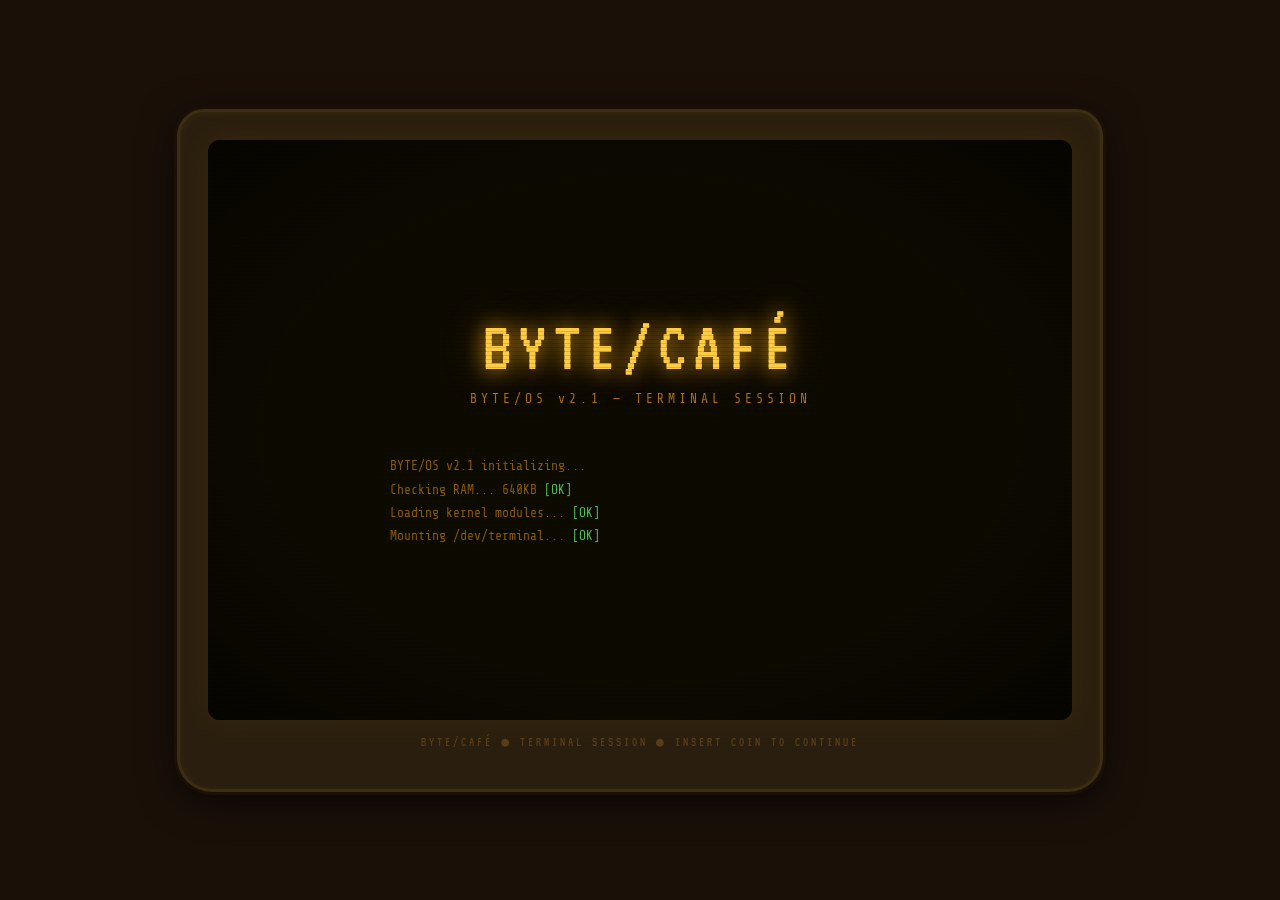
==== index.html @ 06ab1425 "Add files via upload" ====
<!DOCTYPE html>
<html lang="en">
<head>
<meta charset="UTF-8">
<meta name="viewport" content="width=device-width, initial-scale=1.0">
<title>BYTE/CAFÉ — Terminal Session</title>
<link href="https://fonts.googleapis.com/css2?family=VT323&family=Share+Tech+Mono&family=Courier+Prime:ital,wght@0,400;0,700;1,400&display=swap" rel="stylesheet">
<link rel="stylesheet" href="style.css">
</head>
<body>

<div class="monitor-frame">
  <div class="screen" id="main-screen">

    <!-- BOOT SCREEN -->
    <div id="boot-screen">
      <div class="boot-logo">BYTE/CAFÉ</div>
      <div class="boot-sub">BYTE/OS v2.1 — TERMINAL SESSION</div>
      <div class="boot-lines" id="boot-lines"></div>
      <button class="boot-btn" id="boot-btn" style="display:none" onclick="startGame()">[ INSERT COIN ]</button>
    </div>

    <!-- DESKTOP (hidden until boot) -->
    <div id="desktop">
      <div id="taskbar">
        <div class="taskbar-left">
          <span class="taskbar-logo">B/OS</span>
          <button class="taskbar-btn active" id="btn-story"   onclick="switchWindow('story')">◈ STORY</button>
          <button class="taskbar-btn"        id="btn-console" onclick="switchWindow('console')">▶ R CONSOLE</button>
          <button class="taskbar-btn"        id="btn-bbs"     onclick="switchWindow('bbs')">⊞ BBS</button>
          <button class="taskbar-btn"        id="btn-notes"   onclick="switchWindow('notes')">✎ NOTES</button>
          <button class="taskbar-btn"        id="btn-shop"    onclick="switchWindow('shop')">🛒 SHOP</button>
          <button class="taskbar-btn"        id="btn-badges"  onclick="switchWindow('badges')">🏅 BADGES</button>
        </div>
        <div class="taskbar-right">
          <div class="econ-stat" title="Level / XP">
            <span class="lbl">LVL</span>
            <span class="val" id="hud-level">1</span>
            <div class="xp-bar-wrap"><div class="xp-bar-fill" id="hud-xp-bar" style="width:0%"></div></div>
          </div>
          <div class="econ-stat" title="Reputation">
            <span class="lbl">REP</span><span class="val" id="hud-rep">0</span>
          </div>
          <div class="econ-stat" title="Coins — spend in the shop">
            <span class="lbl">¢</span><span class="val" id="hud-coins">3</span>
          </div>
          <span class="session-timer">SESSION: <span id="timer">28:00</span></span>
          <span style="font-size:10px;color:var(--text-dim);display:flex;align-items:center;">
            <span class="save-dot" id="save-dot"></span>SAV
          </span>
        </div>
      </div>

      <!-- STORY WINDOW -->
      <div class="window active" id="story-window">
        <div class="window-titlebar"><span class="dot"></span> STORY — BYTE/CAFÉ · MAIN FLOOR</div>
        <div class="story-body">
          <div class="story-scene" id="story-scene">
            <div id="scene-bg-banner"></div>
            <div class="scene-header" id="scene-header">CHAPTER 1 — "FIRST LOGIN"</div>
            <div id="dialogue-container"></div>
            <div id="choices-container"></div>
          </div>
          <div class="bytos-panel">
            <div class="bytos-header">▸ BYTE/OS TUTOR</div>
            <div class="bytos-face" id="bytos-face">(^◡^)</div>
            <div class="bytos-msg" id="bytos-msg">
              <div class="tip">Hi! I'm BYTOS, your built-in tutor. I'll explain R concepts as they come up in your story.</div>
              <div class="tip">Click <b style="color:var(--green)">[ R CONSOLE ]</b> in the taskbar when you're ready to code!</div>
            </div>
          </div>
        </div>
      </div>

      <!-- R CONSOLE WINDOW -->
      <div class="window" id="console-window">
        <div class="window-titlebar"><span class="dot"></span> R CONSOLE — EECS 1520</div>
        <div class="console-body">
          <div class="console-left">
            <div id="console-bg-banner" style="width:100%;height:90px;overflow:hidden;flex-shrink:0;border-bottom:1px solid var(--border);"></div>
            <div class="puzzle-header">
              <div class="puzzle-title" id="puzzle-title">PUZZLE 1.1 — VARIABLES & ASSIGNMENT</div>
              <div class="puzzle-desc" id="puzzle-desc">Loading puzzle...</div>
              <div class="progress-bar"><div class="progress-fill" id="progress-fill" style="width:0%"></div></div>
            </div>
            <div class="r-output" id="r-output">
              <span class="r-line r-result" style="color:var(--text-dim)">R version 4.3.1 — BYTE/OS Edition</span>
              <span class="r-line r-result" style="color:var(--text-dim)">Type your R code below and press ENTER or [ RUN ] ─────────</span>
              <span class="r-line"> </span>
            </div>
            <div class="r-input-row">
              <span class="r-prompt-label">R&gt;</span>
              <input type="text" id="r-input" placeholder="type R code here..." autocomplete="off" spellcheck="false">
              <span class="kbd-hint">↑↓ history</span>
              <button class="run-btn" onclick="runCode()">[ RUN ]</button>
            </div>
          </div>
          <div class="bytos-panel">
            <div class="bytos-header">▸ BYTOS HINTS</div>
            <div class="bytos-face" id="bytos-face-console">( ͡° ͜ʖ ͡°)</div>
            <div class="bytos-msg" id="bytos-console-msg">
              <div class="tip">Use the <code style="color:var(--amber-bright)">&lt;-</code> operator to assign values to variables.</div>
              <div class="tip">Example:<br><code style="color:var(--amber-bright)">x &lt;- 42</code></div>
            </div>
          </div>
        </div>
      </div>

      <!-- BBS WINDOW -->
      <div class="window" id="bbs-window">
        <div class="window-titlebar"><span class="dot"></span> BULLETIN BOARD — BYTE/CAFÉ COMMUNITY BBS v3.4</div>
        <div class="bbs-body">
          <div class="bbs-sidebar" id="bbs-sidebar"></div>
          <div class="bbs-content" id="bbs-content"></div>
        </div>
      </div>

      <!-- NOTES WINDOW -->
      <div class="window" id="notes-window">
        <div class="window-titlebar"><span class="dot"></span> NOTES — EECS 1520 REFERENCE</div>
        <div class="notes-body">
          <div class="notes-sidebar" id="notes-sidebar"></div>
          <div class="notes-content" id="notes-content"></div>
        </div>
      </div>

      <!-- SHOP WINDOW -->
      <div class="window" id="shop-window">
        <div class="window-titlebar"><span class="dot"></span> BYTE/CAFÉ SHOP — Spend wisely. Or don't. I'm a terminal, not a financial advisor.</div>
        <div class="shop-body">
          <div class="shop-left" id="shop-items-panel">
            <div style="padding:20px;color:var(--text-dim);font-size:12px;">Loading shop...</div>
          </div>
          <div class="shop-right">
            <div class="shop-section-title">INVENTORY</div>
            <div style="font-size:11px;color:var(--text-dim);margin-bottom:8px;">Your stuff.</div>
            <div class="shop-inventory" id="shop-inventory-panel">
              <div style="font-size:11px;color:var(--text-dim);">Empty. Go buy something.</div>
            </div>
            <div style="margin-top:18px;border-top:1px solid var(--border);padding-top:12px;">
              <div class="shop-section-title">WALLET</div>
              <div class="econ-stat" style="font-size:13px;gap:8px;">
                <span>Coins:</span><span class="val" id="shop-coins-disp">3</span>
              </div>
              <div class="econ-stat" style="font-size:13px;gap:8px;margin-top:4px;">
                <span>REP:</span><span class="val" id="shop-rep-disp">0</span>
              </div>
            </div>
          </div>
        </div>
      </div>

      <!-- BADGES WINDOW -->
      <div class="window" id="badges-window">
        <div class="window-titlebar"><span class="dot"></span> BADGES — BYTE/CAFÉ HALL OF FAME (mostly shame, some glory)</div>
        <div class="badges-body">
          <div class="badges-meta">
            EARNED: <span id="badges-earned-count" style="color:var(--amber-bright)">0</span>
            / <span id="badges-total-count">0</span>
          </div>
          <div class="badges-grid" id="badges-grid">
            <div style="color:var(--text-dim);font-size:12px;grid-column:1/-1;">Badges load after boot.</div>
          </div>
          <div style="margin-top:18px;border-top:1px solid var(--border);padding-top:12px;display:flex;gap:8px;">
            <button onclick="exportSave()" style="font-family:'VT323',monospace;font-size:14px;background:transparent;border:1px solid var(--border);color:var(--text-dim);padding:5px 12px;cursor:pointer;letter-spacing:1px;transition:all 0.15s;" onmouseover="this.style.color='var(--amber)'" onmouseout="this.style.color='var(--text-dim)'">[ EXPORT SAVE ]</button>
            <button onclick="importSave()" style="font-family:'VT323',monospace;font-size:14px;background:transparent;border:1px solid var(--border);color:var(--text-dim);padding:5px 12px;cursor:pointer;letter-spacing:1px;transition:all 0.15s;" onmouseover="this.style.color='var(--amber)'" onmouseout="this.style.color='var(--text-dim)'">[ IMPORT SAVE ]</button>
          </div>
        </div>
      </div>

    </div><!-- /#desktop -->

    <!-- LEVEL-UP MODAL -->
    <div id="levelup-modal">
      <div class="levelup-box">
        <div class="lu-eyebrow">BYTE/OS NOTIFICATION</div>
        <h2>LEVEL UP!</h2>
        <div class="lu-sub" id="levelup-sub">You are now Level 2</div>
        <div id="levelup-rewards"></div>
        <button class="levelup-close" onclick="document.getElementById('levelup-modal').classList.remove('show')">[ CONTINUE ]</button>
      </div>
    </div>

    <!-- TOAST CONTAINER -->
    <div id="toast-container"></div>

    <!-- SAVE EXPORT/IMPORT MODAL -->
    <div id="save-modal" style="display:none;position:absolute;inset:0;z-index:400;background:rgba(0,0,0,0.9);align-items:center;justify-content:center;flex-direction:column;">
      <div style="background:#0d0a00;border:1px solid var(--amber-dim);padding:24px;max-width:480px;width:90%;box-shadow:0 0 30px var(--amber-glow);">
        <div style="font-family:'VT323',monospace;font-size:18px;color:var(--amber);letter-spacing:3px;margin-bottom:12px;" id="save-modal-title">EXPORT SAVE</div>
        <div style="font-size:11px;color:var(--text-dim);margin-bottom:10px;" id="save-modal-desc">Copy this text and save it somewhere safe.</div>
        <textarea id="save-modal-text" style="width:100%;height:120px;background:#080600;border:1px solid var(--border);color:var(--amber-dim);font-family:'Share Tech Mono',monospace;font-size:11px;padding:8px;resize:none;outline:none;" spellcheck="false"></textarea>
        <div style="display:flex;gap:8px;margin-top:12px;">
          <button id="save-modal-action" style="font-family:'VT323',monospace;font-size:16px;background:transparent;border:1px solid var(--amber-dim);color:var(--amber);padding:6px 18px;cursor:pointer;letter-spacing:2px;flex:1;">[ COPY ]</button>
          <button onclick="document.getElementById('save-modal').style.display='none'" style="font-family:'VT323',monospace;font-size:16px;background:transparent;border:1px solid var(--border);color:var(--text-dim);padding:6px 18px;cursor:pointer;letter-spacing:2px;">[ CLOSE ]</button>
        </div>
      </div>
    </div>

  </div><!-- /#main-screen -->
</div><!-- /.monitor-frame -->

<script src="game.js"></script>
</body>
</html>
---- style.css ----
:root {
    --amber: #e8a020;
    --amber-dim: #b07010;
    --amber-bright: #ffcc44;
    --amber-glow: rgba(232,160,32,0.18);
    --amber-glow-strong: rgba(232,160,32,0.35);
    --screen-bg: #0d0a00;
    --screen-dark: #080600;
    --text-main: #e8a020;
    --text-dim: #8a5c0a;
    --text-bright: #ffe080;
    --green: #4fc45a;
    --red: #e05050;
    --blue: #60a8e0;
    --border: #3a2800;
    --scanline: rgba(0,0,0,0.13);
  }

  * { box-sizing: border-box; margin: 0; padding: 0; }

  body {
    background: #1a1008;
    font-family: 'Share Tech Mono', monospace;
    color: var(--text-main);
    min-height: 100vh;
    display: flex;
    flex-direction: column;
    align-items: center;
    justify-content: center;
    padding: 16px;
    overflow-x: hidden;
  }

  /* CRT monitor frame */
  .monitor-frame {
    width: 100%;
    max-width: 920px;
    background: #2a1f0e;
    border-radius: 24px 24px 32px 32px;
    padding: 28px 28px 40px;
    box-shadow:
      0 0 0 3px #3d2d12,
      0 0 0 6px #1a1008,
      0 8px 40px rgba(0,0,0,0.8),
      inset 0 2px 8px rgba(255,200,80,0.05);
    position: relative;
  }

  .monitor-frame::after {
    content: 'BYTE/CAFÉ  ●  TERMINAL SESSION  ●  INSERT COIN TO CONTINUE';
    display: block;
    text-align: center;
    font-family: 'VT323', monospace;
    font-size: 13px;
    color: #5a3d1a;
    margin-top: 14px;
    letter-spacing: 3px;
  }

  /* CRT screen */
  .screen {
    background: var(--screen-bg);
    border-radius: 12px;
    overflow: hidden;
    position: relative;
    min-height: 580px;
    box-shadow:
      inset 0 0 60px rgba(0,0,0,0.7),
      inset 0 0 20px rgba(232,160,32,0.04),
      0 0 30px rgba(232,160,32,0.08);
  }

  /* Scanline overlay */
  .screen::before {
    content: '';
    position: absolute;
    inset: 0;
    background: repeating-linear-gradient(
      to bottom,
      transparent 0px,
      transparent 3px,
      var(--scanline) 3px,
      var(--scanline) 4px
    );
    pointer-events: none;
    z-index: 100;
    border-radius: 12px;
  }

  /* Screen curvature vignette */
  .screen::after {
    content: '';
    position: absolute;
    inset: 0;
    background: radial-gradient(ellipse at center, transparent 60%, rgba(0,0,0,0.55) 100%);
    pointer-events: none;
    z-index: 99;
    border-radius: 12px;
  }

  /* ── BOOT SCREEN ── */
  #boot-screen {
    position: absolute;
    inset: 0;
    display: flex;
    flex-direction: column;
    align-items: center;
    justify-content: center;
    z-index: 50;
    background: var(--screen-bg);
    padding: 40px;
  }

  .boot-logo {
    font-family: 'VT323', monospace;
    font-size: 72px;
    color: var(--amber-bright);
    text-shadow: 0 0 20px var(--amber), 0 0 40px rgba(232,160,32,0.4);
    letter-spacing: 6px;
    animation: flicker 4s infinite;
    margin-bottom: 8px;
  }

  .boot-sub {
    font-size: 13px;
    color: var(--amber-dim);
    letter-spacing: 4px;
    margin-bottom: 48px;
  }

  .boot-lines {
    font-size: 13px;
    color: var(--text-dim);
    line-height: 1.8;
    text-align: left;
    width: 100%;
    max-width: 500px;
  }

  .boot-line { opacity: 0; animation: fadeIn 0.3s forwards; }
  .boot-line.ok::after { content: '  [OK]'; color: var(--green); }
  .boot-line span.ok { color: var(--green); }

  .boot-btn {
    margin-top: 36px;
    font-family: 'VT323', monospace;
    font-size: 22px;
    background: transparent;
    border: 1px solid var(--amber-dim);
    color: var(--amber);
    padding: 10px 36px;
    cursor: pointer;
    letter-spacing: 3px;
    transition: all 0.2s;
    animation: pulse-border 2s infinite;
  }
  .boot-btn:hover {
    background: var(--amber-glow);
    border-color: var(--amber);
    color: var(--amber-bright);
    box-shadow: 0 0 16px var(--amber-glow-strong);
  }

  /* ── TASKBAR ── */
  #taskbar {
    display: flex;
    align-items: center;
    justify-content: space-between;
    background: #0a0700;
    border-bottom: 1px solid var(--border);
    padding: 5px 14px;
    font-size: 12px;
    color: var(--text-dim);
    position: relative;
    z-index: 10;
  }

  .taskbar-left { display: flex; gap: 14px; align-items: center; }
  .taskbar-logo { font-family: 'VT323', monospace; font-size: 18px; color: var(--amber); }
  .taskbar-btn {
    background: none; border: none; color: var(--text-dim);
    font-family: 'Share Tech Mono', monospace; font-size: 11px;
    cursor: pointer; padding: 2px 6px; transition: color 0.15s;
  }
  .taskbar-btn:hover, .taskbar-btn.active { color: var(--amber); }

  .taskbar-right { display: flex; gap: 16px; align-items: center; }
  .session-timer { color: var(--amber-dim); font-size: 12px; }
  .session-timer span { color: var(--amber); }
  .coins { color: var(--amber-dim); }
  .coins span { color: var(--amber-bright); }

  /* ── DESKTOP ── */
  #desktop {
    display: none;
    flex-direction: column;
    height: 100%;
    min-height: 540px;
  }

  /* ── WINDOWS ── */
  .window {
    display: none;
    flex-direction: column;
    flex: 1;
    overflow: hidden;
  }
  .window.active { display: flex; }

  .window-titlebar {
    background: #1a1100;
    border-bottom: 1px solid var(--border);
    padding: 5px 12px;
    font-size: 12px;
    color: var(--amber-dim);
    letter-spacing: 2px;
    display: flex;
    align-items: center;
    gap: 8px;
  }
  .window-titlebar .dot {
    width: 6px; height: 6px;
    border-radius: 50%;
    background: var(--amber-dim);
    display: inline-block;
  }

  /* ── STORY / DIALOGUE WINDOW ── */
  #story-window .story-body {
    display: flex;
    flex: 1;
    overflow: hidden;
  }

  .story-scene {
    flex: 1;
    padding: 20px 24px;
    overflow-y: auto;
    scrollbar-width: thin;
    scrollbar-color: var(--border) transparent;
  }

  .story-scene::-webkit-scrollbar { width: 4px; }
  .story-scene::-webkit-scrollbar-thumb { background: var(--border); }

  .scene-header {
    font-family: 'VT323', monospace;
    font-size: 11px;
    color: var(--text-dim);
    letter-spacing: 3px;
    margin-bottom: 18px;
    border-bottom: 1px solid var(--border);
    padding-bottom: 6px;
  }

  /* ── SCENE BACKGROUND BANNER ── */
  #scene-bg-banner {
    width: 100%; height: 110px; overflow: hidden;
    margin-bottom: 14px; border-bottom: 1px solid var(--border);
    flex-shrink: 0;
  }
  #scene-bg-banner svg { width: 100%; height: 100%; }

  /* ── CHARACTER PORTRAITS ── */
  .dialogue-block {
    margin-bottom: 18px;
    animation: fadeIn 0.4s forwards;
    opacity: 0;
    display: flex;
    gap: 10px;
    align-items: flex-start;
  }
  .char-portrait {
    width: 64px; height: 64px; flex-shrink: 0;
    image-rendering: pixelated; border: 1px solid var(--border);
    background: #080600; overflow: hidden;
  }
  .char-portrait svg { width: 100%; height: 100%; }
  .char-portrait.ren     { border-color: #2a4a6a; }
  .char-portrait.dougie  { border-color: #5a3a10; }
  .char-portrait.bytos   { border-color: #1a3a1a; }
  .char-portrait.nadia   { border-color: #3a1a3a; }
  .char-portrait.mrk     { border-color: var(--border); }
  .char-portrait.system  { display: none; }
  .portrait-content { flex: 1; min-width: 0; }

  /* ── SPRITE SHEET PORTRAITS ── */
  .sprite-portrait {
    width: 64px; height: 64px; flex-shrink: 0;
    border: 1px solid var(--border);
    background: #080600; overflow: hidden;
    image-rendering: pixelated;
  }
  .sprite-portrait.ren {
    border-color: #2a4a6a;
    /* Sheet is 1024x1024, 4 cols x 4 rows, each frame 256px.
       Displayed at 64px = scale factor 0.25.
       Scaled sheet = 256x256. Each frame slot = 64x64.
       Animate left→right across row 1 only. */
    background-size: 256px 256px;
    background-repeat: no-repeat;
    background-position: 0px 0px;
    animation: sprite-ren 1.6s steps(1) infinite;
  }
  @keyframes sprite-ren {
    0%   { background-position:   0px 0px; }  /* eyes open */
    60%  { background-position:   0px 0px; }  /* hold open — pause before blink */
    70%  { background-position: -64px 0px; }  /* eyes half closed */
    80%  { background-position:-128px 0px; }  /* eyes closed */
    90%  { background-position: -64px 0px; }  /* eyes half open */
    100% { background-position:   0px 0px; }  /* eyes open */
  }

  .speaker {
    font-size: 11px;
    color: var(--text-dim);
    letter-spacing: 2px;
    margin-bottom: 5px;
  }
  .speaker.ren { color: var(--blue); }
  .speaker.dougie { color: #c08040; }
  .speaker.mister-k { color: var(--green); }
  .speaker.system { color: var(--amber-dim); }
  .speaker.nadia { color: #c060c0; }

  .dialogue-text {
    font-size: 14px;
    line-height: 1.7;
    color: var(--text-main);
    padding-left: 12px;
    border-left: 2px solid var(--border);
  }
  .dialogue-text.ren-text { border-color: var(--blue); color: #a8c8e8; }
  .dialogue-text.system-text { border-color: var(--amber-dim); color: var(--text-dim); font-size: 12px; font-style: italic; }

  .choices {
    display: flex;
    flex-direction: column;
    gap: 8px;
    margin-top: 18px;
  }
  .choice-btn {
    background: #0d0a00;
    border: 1px solid var(--border);
    color: var(--amber-dim);
    font-family: 'Share Tech Mono', monospace;
    font-size: 13px;
    padding: 9px 14px;
    cursor: pointer;
    text-align: left;
    transition: all 0.15s;
  }
  .choice-btn:hover {
    background: var(--amber-glow);
    border-color: var(--amber-dim);
    color: var(--amber);
  }
  .choice-btn::before { content: '> '; color: var(--text-dim); }

  /* ── BYTOS (OS TUTOR) PANEL ── */
  .bytos-panel {
    width: 240px;
    border-left: 1px solid var(--border);
    display: flex;
    flex-direction: column;
    background: #070500;
    flex-shrink: 0;
  }

  .bytos-header {
    padding: 10px 12px;
    border-bottom: 1px solid var(--border);
    font-family: 'VT323', monospace;
    font-size: 16px;
    color: var(--green);
    letter-spacing: 2px;
  }

  .bytos-face {
    text-align: center;
    padding: 14px;
    font-family: 'VT323', monospace;
    font-size: 36px;
    color: var(--green);
    border-bottom: 1px solid var(--border);
    text-shadow: 0 0 10px rgba(79,196,90,0.4);
    animation: bytos-blink 4s infinite;
  }

  .bytos-msg {
    padding: 12px;
    font-size: 12px;
    line-height: 1.7;
    color: #3a7a3e;
    flex: 1;
    overflow-y: auto;
  }

  .bytos-msg .tip {
    color: var(--green);
    margin-bottom: 8px;
    border-bottom: 1px solid #1a2a1a;
    padding-bottom: 6px;
    font-size: 11px;
    line-height: 1.6;
  }

  .bytos-hint {
    margin-top: 10px;
    padding: 8px;
    background: #0a120a;
    border: 1px solid #1a2a1a;
    font-size: 11px;
    color: #2a5a2e;
    cursor: pointer;
  }
  .bytos-hint:hover { color: var(--green); border-color: #2a4a2e; }

  /* ── R CONSOLE WINDOW ── */
  #console-window .console-body {
    display: flex;
    flex: 1;
    overflow: hidden;
  }

  .console-left {
    display: flex;
    flex-direction: column;
    flex: 1;
    overflow: hidden;
  }

  .puzzle-header {
    background: #0a0700;
    border-bottom: 1px solid var(--border);
    padding: 10px 16px;
  }

  .puzzle-title {
    font-family: 'VT323', monospace;
    font-size: 18px;
    color: var(--amber);
    margin-bottom: 4px;
  }

  .puzzle-desc {
    font-size: 12px;
    color: var(--text-dim);
    line-height: 1.6;
  }

  .puzzle-desc code {
    background: #1a1100;
    color: var(--amber-bright);
    padding: 1px 4px;
    font-size: 11px;
  }

  .progress-bar {
    height: 3px;
    background: var(--border);
    margin-top: 8px;
  }
  .progress-fill {
    height: 100%;
    background: var(--amber);
    transition: width 0.4s;
  }

  /* R terminal output */
  .r-output {
    flex: 1;
    padding: 14px 16px;
    overflow-y: auto;
    font-size: 13px;
    line-height: 1.8;
    scrollbar-width: thin;
    scrollbar-color: var(--border) transparent;
  }

  .r-output::-webkit-scrollbar { width: 4px; }
  .r-output::-webkit-scrollbar-thumb { background: var(--border); }

  .r-line { display: block; }
  .r-prompt { color: var(--amber-dim); }
  .r-input-echo { color: var(--amber-bright); }
  .r-result { color: var(--text-main); }
  .r-result.success { color: var(--green); }
  .r-result.error { color: var(--red); }
  .r-result.hint { color: var(--amber-dim); font-style: italic; }
  .r-comment { color: #4a3a10; }

  /* R input row */
  .r-input-row {
    display: flex;
    align-items: center;
    border-top: 1px solid var(--border);
    padding: 10px 16px;
    gap: 8px;
    background: #080600;
  }

  .r-prompt-label {
    color: var(--amber-dim);
    font-size: 14px;
    flex-shrink: 0;
  }

  #r-input {
    flex: 1;
    background: transparent;
    border: none;
    outline: none;
    color: var(--amber-bright);
    font-family: 'Share Tech Mono', monospace;
    font-size: 14px;
    caret-color: var(--amber-bright);
  }

  #r-input::placeholder { color: var(--text-dim); opacity: 0.5; }

  .run-btn {
    background: #1a1100;
    border: 1px solid var(--border);
    color: var(--amber-dim);
    font-family: 'VT323', monospace;
    font-size: 16px;
    padding: 4px 14px;
    cursor: pointer;
    letter-spacing: 1px;
    transition: all 0.15s;
    flex-shrink: 0;
  }
  .run-btn:hover {
    background: var(--amber-glow);
    color: var(--amber);
    border-color: var(--amber-dim);
  }

  /* ── BBS WINDOW ── */
  #bbs-window .bbs-body { display: flex; flex: 1; overflow: hidden; }

  .bbs-sidebar {
    width: 200px;
    border-right: 1px solid var(--border);
    background: #070500;
    overflow-y: auto;
  }

  .bbs-board-btn {
    display: block;
    width: 100%;
    background: none;
    border: none;
    border-bottom: 1px solid var(--border);
    color: var(--text-dim);
    font-family: 'Share Tech Mono', monospace;
    font-size: 11px;
    padding: 10px 12px;
    cursor: pointer;
    text-align: left;
    transition: all 0.15s;
  }
  .bbs-board-btn:hover, .bbs-board-btn.active {
    background: var(--amber-glow);
    color: var(--amber);
  }
  .bbs-board-btn .unread { color: var(--green); font-size: 10px; margin-left: 4px; }

  .bbs-content { flex: 1; overflow-y: auto; padding: 16px; }

  .bbs-post {
    border: 1px solid var(--border);
    margin-bottom: 14px;
    animation: fadeIn 0.3s forwards;
  }
  .bbs-post-header {
    background: #0d0900;
    padding: 7px 12px;
    font-size: 11px;
    display: flex;
    justify-content: space-between;
    color: var(--text-dim);
    border-bottom: 1px solid var(--border);
  }
  .bbs-post-header .author { color: var(--amber); }
  .bbs-post-body {
    padding: 10px 12px;
    font-size: 12px;
    line-height: 1.8;
    color: var(--text-dim);
  }
  .bbs-post-body code { color: var(--amber-bright); background: #0d0900; padding: 1px 4px; font-size: 11px; }

  /* ── HELP/NOTES WINDOW ── */
  #notes-window .notes-body {
    flex: 1;
    display: flex;
    overflow: hidden;
  }

  .notes-sidebar {
    width: 160px;
    border-right: 1px solid var(--border);
    overflow-y: auto;
    background: #070500;
  }

  .notes-tab {
    display: block;
    width: 100%;
    background: none;
    border: none;
    border-bottom: 1px solid var(--border);
    color: var(--text-dim);
    font-family: 'Share Tech Mono', monospace;
    font-size: 11px;
    padding: 9px 12px;
    cursor: pointer;
    text-align: left;
    transition: all 0.15s;
  }
  .notes-tab:hover, .notes-tab.active { background: var(--amber-glow); color: var(--amber); }

  .notes-content {
    flex: 1;
    padding: 16px 20px;
    overflow-y: auto;
    font-size: 13px;
    line-height: 1.8;
    color: var(--text-dim);
  }

  .notes-content h3 {
    font-family: 'VT323', monospace;
    font-size: 20px;
    color: var(--amber);
    margin-bottom: 10px;
    letter-spacing: 2px;
  }

  .notes-content pre {
    background: #0a0700;
    border: 1px solid var(--border);
    padding: 10px 14px;
    font-size: 12px;
    color: var(--amber-bright);
    margin: 10px 0;
    overflow-x: auto;
    line-height: 1.7;
  }

  .notes-content .comment { color: #4a3a10; }
  .notes-content .keyword { color: var(--amber); }
  .notes-content .string { color: var(--green); }

  /* ── ANIMATIONS ── */
  @keyframes flicker {
    0%,94%,100% { opacity: 1; }
    95% { opacity: 0.7; }
    97% { opacity: 1; }
    98% { opacity: 0.85; }
  }

  @keyframes fadeIn {
    from { opacity: 0; transform: translateY(4px); }
    to { opacity: 1; transform: translateY(0); }
  }

  @keyframes pulse-border {
    0%,100% { box-shadow: none; }
    50% { box-shadow: 0 0 12px var(--amber-glow-strong); }
  }

  @keyframes bytos-blink {
    0%,90%,100% { opacity: 1; }
    93% { opacity: 0; }
    96% { opacity: 1; }
    98% { opacity: 0.6; }
  }

  @keyframes cursor-blink {
    0%,50% { opacity: 1; }
    51%,100% { opacity: 0; }
  }

  .cursor::after {
    content: '█';
    animation: cursor-blink 1s infinite;
    color: var(--amber);
  }

  /* Completion flash */
  .complete-flash {
    position: absolute;
    inset: 0;
    background: rgba(79,196,90,0.06);
    pointer-events: none;
    animation: flash-out 0.8s forwards;
    z-index: 200;
  }
  @keyframes flash-out {
    from { opacity: 1; }
    to { opacity: 0; }
  }

  .badge {
    display: inline-block;
    padding: 2px 8px;
    border: 1px solid var(--green);
    color: var(--green);
    font-size: 10px;
    letter-spacing: 2px;
    animation: fadeIn 0.3s forwards;
  }

  /* History navigation hint */
  .kbd-hint {
    font-size: 10px;
    color: var(--text-dim);
    opacity: 0.5;
  }

  /* ── ECONOMY HUD ── */
  .econ-stat { display:flex; align-items:center; gap:4px; font-size:11px; color:var(--text-dim); }
  .econ-stat .val { color:var(--amber-bright); font-family:'VT323',monospace; font-size:15px; }
  .econ-stat .lbl { letter-spacing:1px; }
  .xp-bar-wrap { width:52px; height:5px; background:var(--border); border-radius:2px; overflow:hidden; }
  .xp-bar-fill { height:100%; background:var(--amber); transition:width 0.5s; border-radius:2px; }
  .save-dot { width:5px; height:5px; border-radius:50%; background:var(--green); display:inline-block; animation:pulse-save 2s infinite; margin-right:3px; }
  @keyframes pulse-save { 0%,100%{opacity:1} 50%{opacity:0.3} }

  /* ── LEVEL-UP MODAL ── */
  #levelup-modal { display:none; position:absolute; inset:0; z-index:300; background:rgba(0,0,0,0.87); align-items:center; justify-content:center; flex-direction:column; }
  #levelup-modal.show { display:flex; }
  .levelup-box { background:#0d0a00; border:1px solid var(--amber); padding:28px 36px; text-align:center; max-width:340px; box-shadow:0 0 40px var(--amber-glow-strong); animation:fadeIn 0.3s forwards; }
  .levelup-box .lu-eyebrow { font-family:'VT323',monospace; font-size:13px; color:var(--amber-dim); letter-spacing:3px; margin-bottom:6px; }
  .levelup-box h2 { font-family:'VT323',monospace; font-size:40px; color:var(--amber-bright); letter-spacing:4px; margin-bottom:6px; }
  .levelup-box .lu-sub { font-size:12px; color:var(--text-dim); margin-bottom:14px; }
  .levelup-reward { font-size:13px; color:var(--green); margin:5px 0; line-height:1.5; }
  .levelup-close { margin-top:18px; font-family:'VT323',monospace; font-size:18px; background:transparent; border:1px solid var(--amber-dim); color:var(--amber); padding:6px 22px; cursor:pointer; letter-spacing:2px; transition:all 0.15s; }
  .levelup-close:hover { background:var(--amber-glow); border-color:var(--amber); }

  /* ── TOAST NOTIFICATIONS ── */
  #toast-container { position:absolute; bottom:12px; right:12px; z-index:500; display:flex; flex-direction:column; gap:6px; pointer-events:none; }
  .toast { background:#0d0a00; border:1px solid var(--amber-dim); padding:7px 13px; font-size:12px; color:var(--amber); min-width:200px; max-width:290px; box-shadow:0 0 14px var(--amber-glow); animation:toast-in 0.25s forwards; }
  .toast.green { border-color:var(--green); color:var(--green); box-shadow:0 0 14px rgba(79,196,90,0.2); }
  .toast.red   { border-color:var(--red); color:var(--red); }
  @keyframes toast-in  { from{opacity:0;transform:translateX(16px)} to{opacity:1;transform:translateX(0)} }
  @keyframes toast-out { from{opacity:1} to{opacity:0} }

  /* ── SHOP WINDOW ── */
  #shop-window { flex-direction:column; }
  #shop-window .shop-body { display:flex; flex:1; overflow:hidden; }
  .shop-left  { flex:1; overflow-y:auto; padding:14px 16px; }
  .shop-right { width:210px; border-left:1px solid var(--border); background:#070500; padding:14px; overflow-y:auto; flex-shrink:0; }
  .shop-section-title { font-family:'VT323',monospace; font-size:17px; color:var(--amber); letter-spacing:3px; margin:10px 0 8px; border-bottom:1px solid var(--border); padding-bottom:4px; }
  .shop-grid { display:grid; grid-template-columns:1fr 1fr; gap:8px; margin-bottom:16px; }
  .shop-item { background:#0a0700; border:1px solid var(--border); padding:10px 12px; cursor:pointer; transition:all 0.15s; position:relative; }
  .shop-item:hover:not(.owned):not(.cant-afford) { border-color:var(--amber-dim); background:var(--amber-glow); }
  .shop-item.owned       { border-color:#1a3a1a; opacity:0.6; cursor:default; }
  .shop-item.cant-afford { opacity:0.4; cursor:not-allowed; }
  .shop-item-icon  { font-size:20px; margin-bottom:4px; }
  .shop-item-name  { font-size:12px; color:var(--amber); margin-bottom:3px; }
  .shop-item-desc  { font-size:10px; color:var(--text-dim); line-height:1.5; margin-bottom:6px; }
  .shop-item-cost  { font-size:11px; color:var(--amber-dim); }
  .shop-item-cost .c { color:var(--amber-bright); }
  .shop-owned-tag { position:absolute; top:5px; right:5px; font-size:9px; color:var(--green); border:1px solid var(--green); padding:1px 4px; letter-spacing:1px; }
  .shop-inventory { margin-top:6px; }
  .inv-item { display:flex; align-items:center; gap:6px; padding:6px 0; border-bottom:1px solid var(--border); font-size:11px; color:var(--text-dim); }
  .inv-count { color:var(--amber-bright); }
  .inv-use-btn { margin-left:auto; font-family:'VT323',monospace; font-size:13px; background:transparent; border:1px solid var(--border); color:var(--amber-dim); padding:2px 7px; cursor:pointer; transition:all 0.15s; }
  .inv-use-btn:hover { color:var(--amber); border-color:var(--amber-dim); }

  /* ── BADGES WINDOW ── */
  #badges-window { flex-direction:column; }
  #badges-window .badges-body { flex:1; overflow-y:auto; padding:16px 20px; }
  .badges-meta { font-family:'VT323',monospace; font-size:14px; color:var(--text-dim); margin-bottom:14px; letter-spacing:2px; }
  .badges-grid { display:grid; grid-template-columns:repeat(3,1fr); gap:10px; }
  .badge-card { background:#0a0700; border:1px solid var(--border); padding:14px 10px; text-align:center; transition:all 0.2s; }
  .badge-card.earned { border-color:var(--amber-dim); }
  .badge-card.earned:hover { border-color:var(--amber); box-shadow:0 0 12px var(--amber-glow); }
  .badge-card.locked { opacity:0.35; }
  .badge-icon { font-size:26px; margin-bottom:6px; }
  .badge-name { font-family:'VT323',monospace; font-size:15px; color:var(--amber); letter-spacing:2px; margin-bottom:3px; }
  .badge-desc { font-size:10px; color:var(--text-dim); line-height:1.5; }
  .badge-date { font-size:9px; color:var(--green); margin-top:4px; }

  /* ── COSMETIC BODY OVERRIDES ── */
  body.theme-green { --amber:#4fc45a; --amber-dim:#2a7a2e; --amber-bright:#80ff88; --amber-glow:rgba(79,196,90,0.18); --amber-glow-strong:rgba(79,196,90,0.35); --text-main:#4fc45a; --text-dim:#2a5a2e; --border:#1a3a1a; }
  body.theme-blue  { --amber:#60a8e0; --amber-dim:#2a5080; --amber-bright:#a0d4ff; --amber-glow:rgba(96,168,224,0.18); --amber-glow-strong:rgba(96,168,224,0.35); --text-main:#60a8e0; --text-dim:#2a4a70; --border:#1a2a3a; }
  body.crt-glow .screen { box-shadow:inset 0 0 60px rgba(0,0,0,0.7), inset 0 0 20px rgba(232,160,32,0.08), 0 0 60px rgba(232,160,32,0.22); }
  body.scanlines-off .screen::before { display:none; }

  /* scrollbar */
  ::-webkit-scrollbar { width: 4px; height: 4px; }
  ::-webkit-scrollbar-track { background: transparent; }
  ::-webkit-scrollbar-thumb { background: var(--border); }
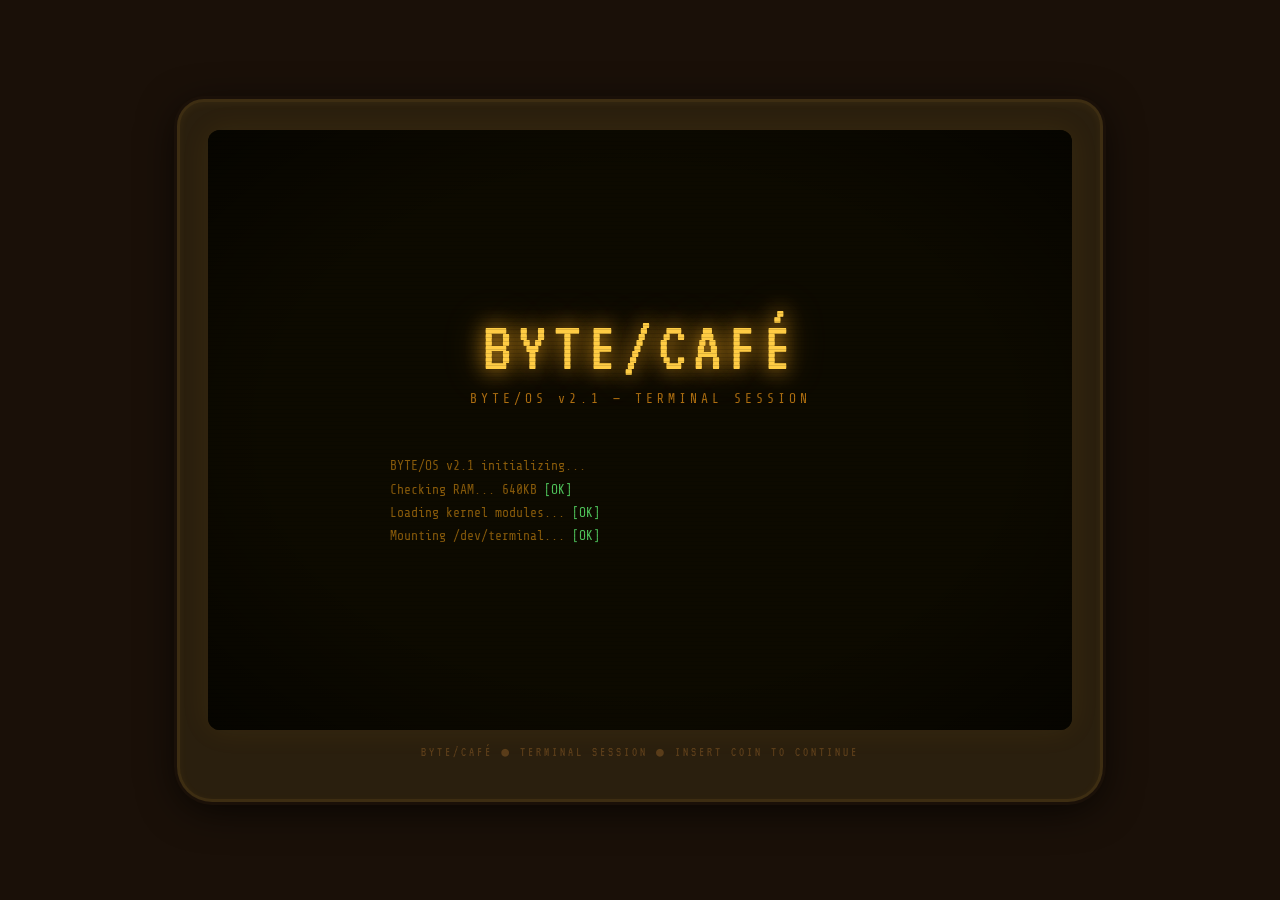
==== commit c1ef329f: "Update index.html" ====
--- a/index.html
+++ b/index.html
@@ -83,7 +83,7 @@
               <div class="puzzle-desc" id="puzzle-desc">Loading puzzle...</div>
               <div class="progress-bar"><div class="progress-fill" id="progress-fill" style="width:0%"></div></div>
             </div>
-            <div class="r-output" id="r-output">
+            <div class="r-output" id="r-output" style="height:300px;max-height:300px;overflow-y:scroll;flex:none;">
               <span class="r-line r-result" style="color:var(--text-dim)">R version 4.3.1 — BYTE/OS Edition</span>
               <span class="r-line r-result" style="color:var(--text-dim)">Type your R code below and press ENTER or [ RUN ] ─────────</span>
               <span class="r-line"> </span>
--- a/style.css
+++ b/style.css
@@ -1,4 +1,4 @@
-  :root {
+:root {
     --amber: #e8a020;
     --amber-dim: #b07010;
     --amber-bright: #ffcc44;
@@ -63,7 +63,7 @@
     border-radius: 12px;
     overflow: hidden;
     position: relative;
-    min-height: 580px;
+    height: 600px;
     box-shadow:
       inset 0 0 60px rgba(0,0,0,0.7),
       inset 0 0 20px rgba(232,160,32,0.04),
@@ -195,7 +195,7 @@
     display: none;
     flex-direction: column;
     height: 100%;
-    min-height: 540px;
+    overflow: hidden;
   }
 
   /* ── WINDOWS ── */
@@ -204,6 +204,8 @@
     flex-direction: column;
     flex: 1;
     overflow: hidden;
+    min-height: 0;
+    max-height: 100%;
   }
   .window.active { display: flex; }
 
@@ -311,6 +313,77 @@
     100% { background-position:   0px 0px; }  /* eyes open */
   }
 
+  /* ── DOUGIE SPRITE — grin cycle, 4 cols × 4 rows, 256×256 each ── */
+  .sprite-portrait.dougie {
+    border-color: #5a3a10;
+    background-size: 256px 256px;
+    background-repeat: no-repeat;
+    background-position: 0px 0px;
+    animation: sprite-dougie 1.8s steps(1) infinite;
+  }
+  @keyframes sprite-dougie {
+    0%   { background-position:   0px 0px; }  /* neutral grin */
+    40%  { background-position:   0px 0px; }  /* hold */
+    55%  { background-position: -64px 0px; }  /* bigger grin */
+    70%  { background-position:-128px 0px; }  /* grin peak */
+    85%  { background-position: -64px 0px; }  /* settle */
+    100% { background-position:   0px 0px; }  /* back to neutral */
+  }
+
+  /* ── NADIA SPRITE — eye narrowing, 4 cols × 3 rows, 256×336 each ── */
+  /* Display scale: 0.25 → bg-size 256x252 (1008*0.25), frame slot 64x84 cropped to 64x64 */
+  .sprite-portrait.nadia {
+    border-color: #3a1a3a;
+    background-size: 256px 252px;
+    background-repeat: no-repeat;
+    background-position: 0px 0px;
+    animation: sprite-nadia 2.2s steps(1) infinite;
+  }
+  @keyframes sprite-nadia {
+    0%   { background-position:   0px 0px; }
+    50%  { background-position:   0px 0px; }
+    65%  { background-position: -64px 0px; }
+    80%  { background-position:-128px 0px; }
+    92%  { background-position: -64px 0px; }
+    100% { background-position:   0px 0px; }
+  }
+
+  /* ── MR. K SPRITE — gentle smile cycle, 4 cols × 3 rows, 256×340 each ── */
+  /* Scale 0.25 → bg-size 256x255 (1020*0.25), cropped to 64x64 */
+  .sprite-portrait.mrk {
+    border-color: #4a3010;
+    background-size: 256px 255px;
+    background-repeat: no-repeat;
+    background-position: 0px 0px;
+    animation: sprite-mrk 2.5s steps(1) infinite;
+  }
+  @keyframes sprite-mrk {
+    0%   { background-position:   0px 0px; }  /* slight smile */
+    50%  { background-position:   0px 0px; }  /* hold */
+    65%  { background-position: -64px 0px; }  /* neutral */
+    80%  { background-position:-128px 0px; }  /* eyes glance */
+    93%  { background-position: -64px 0px; }  /* back */
+    100% { background-position:   0px 0px; }  /* smile */
+  }
+
+  /* ── BYTOS SPRITE — phosphor flicker, 4 frames horizontal, 1024×1024 each ── */
+  /* Sheet is 4096x1024. Scale 0.0625 → bg-size 256x64, frame slot 64x64 */
+  .sprite-portrait.bytos {
+    border-color: #1a3a1a;
+    background-size: 256px 64px;
+    background-repeat: no-repeat;
+    background-position: 0px 0px;
+    animation: sprite-bytos 2.0s steps(1) infinite;
+  }
+  @keyframes sprite-bytos {
+    0%   { background-position:   0px 0px; }  /* fully on */
+    55%  { background-position:   0px 0px; }  /* hold on */
+    65%  { background-position: -64px 0px; }  /* dim */
+    75%  { background-position:-128px 0px; }  /* nearly off */
+    85%  { background-position: -64px 0px; }  /* back up */
+    100% { background-position:   0px 0px; }  /* fully on */
+  }
+
   .speaker {
     font-size: 11px;
     color: var(--text-dim);
@@ -421,6 +494,7 @@
     display: flex;
     flex: 1;
     overflow: hidden;
+    min-height: 0;
   }
 
   .console-left {
@@ -428,6 +502,7 @@
     flex-direction: column;
     flex: 1;
     overflow: hidden;
+    min-height: 0;
   }
 
   .puzzle-header {
@@ -470,12 +545,13 @@
   /* R terminal output */
   .r-output {
     flex: 1;
+    min-height: 0;
     padding: 14px 16px;
-    overflow-y: auto;
+    overflow-y: scroll;
     font-size: 13px;
     line-height: 1.8;
     scrollbar-width: thin;
-    scrollbar-color: var(--border) transparent;
+    scrollbar-color: var(--amber-dim) transparent;
   }
 
   .r-output::-webkit-scrollbar { width: 4px; }
@@ -796,4 +872,3 @@
   ::-webkit-scrollbar { width: 4px; height: 4px; }
   ::-webkit-scrollbar-track { background: transparent; }
   ::-webkit-scrollbar-thumb { background: var(--border); }
-
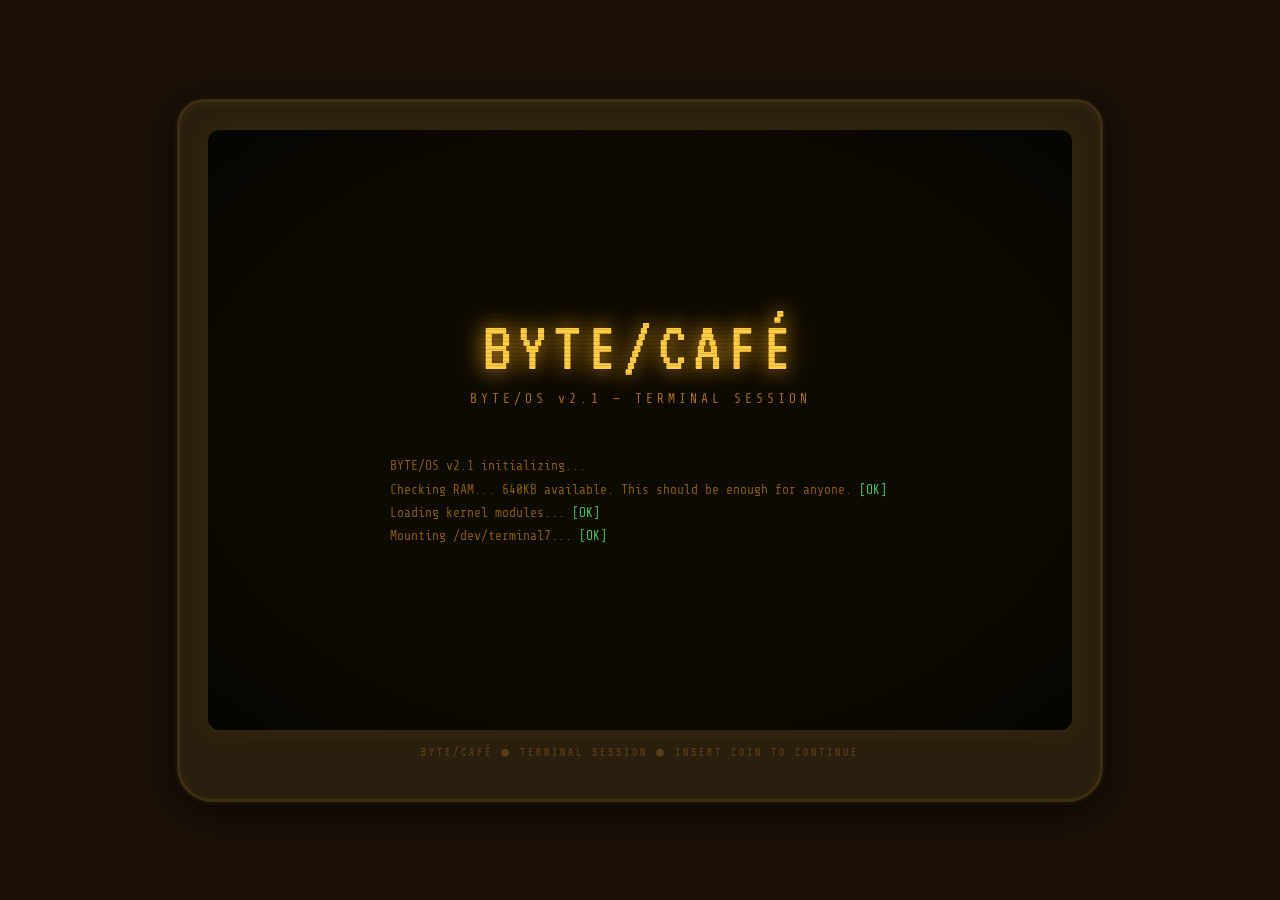
==== commit b2a72c90: "Add files via upload" ====
--- a/index.html
+++ b/index.html
@@ -44,7 +44,7 @@
           <div class="econ-stat" title="Coins — spend in the shop">
             <span class="lbl">¢</span><span class="val" id="hud-coins">3</span>
           </div>
-          <span class="session-timer">SESSION: <span id="timer">28:00</span></span>
+          <button id="btn-mute" onclick="toggleMute()" style="background:none;border:none;color:var(--text-dim);font-family:'Share Tech Mono',monospace;font-size:11px;cursor:pointer;padding:2px 6px;transition:color 0.15s;" onmouseover="this.style.color='var(--amber)'" onmouseout="this.style.color='var(--text-dim)'">🔊 MUTE</button>
           <span style="font-size:10px;color:var(--text-dim);display:flex;align-items:center;">
             <span class="save-dot" id="save-dot"></span>SAV
           </span>
--- a/style.css
+++ b/style.css
@@ -1,4 +1,4 @@
-:root {
+  :root {
     --amber: #e8a020;
     --amber-dim: #b07010;
     --amber-bright: #ffcc44;
@@ -185,8 +185,6 @@
   .taskbar-btn:hover, .taskbar-btn.active { color: var(--amber); }
 
   .taskbar-right { display: flex; gap: 16px; align-items: center; }
-  .session-timer { color: var(--amber-dim); font-size: 12px; }
-  .session-timer span { color: var(--amber); }
   .coins { color: var(--amber-dim); }
   .coins span { color: var(--amber-bright); }
 
@@ -257,7 +255,7 @@
 
   /* ── SCENE BACKGROUND BANNER ── */
   #scene-bg-banner {
-    width: 100%; height: 110px; overflow: hidden;
+    width: 100%; height: 160px; overflow: hidden;
     margin-bottom: 14px; border-bottom: 1px solid var(--border);
     flex-shrink: 0;
   }
@@ -865,10 +863,15 @@
   /* ── COSMETIC BODY OVERRIDES ── */
   body.theme-green { --amber:#4fc45a; --amber-dim:#2a7a2e; --amber-bright:#80ff88; --amber-glow:rgba(79,196,90,0.18); --amber-glow-strong:rgba(79,196,90,0.35); --text-main:#4fc45a; --text-dim:#2a5a2e; --border:#1a3a1a; }
   body.theme-blue  { --amber:#60a8e0; --amber-dim:#2a5080; --amber-bright:#a0d4ff; --amber-glow:rgba(96,168,224,0.18); --amber-glow-strong:rgba(96,168,224,0.35); --text-main:#60a8e0; --text-dim:#2a4a70; --border:#1a2a3a; }
+  body.theme-red   { --amber:#e05050; --amber-dim:#802020; --amber-bright:#ff8080; --amber-glow:rgba(224,80,80,0.18); --amber-glow-strong:rgba(224,80,80,0.35); --text-main:#e05050; --text-dim:#702020; --border:#3a1010; }
+  body.theme-white { --amber:#2a2a2a; --amber-dim:#555; --amber-bright:#000; --screen-bg:#f0ede0; --screen-dark:#e0ddd0; --amber-glow:rgba(0,0,0,0.08); --amber-glow-strong:rgba(0,0,0,0.15); --text-main:#1a1a1a; --text-dim:#666; --border:#ccc; background:#d0cdc0; }
   body.crt-glow .screen { box-shadow:inset 0 0 60px rgba(0,0,0,0.7), inset 0 0 20px rgba(232,160,32,0.08), 0 0 60px rgba(232,160,32,0.22); }
-  body.scanlines-off .screen::before { display:none; }
+  body.scanlines-off    .screen::before { display:none; }
+  body.scanlines-heavy  .screen::before { background:repeating-linear-gradient(to bottom, transparent 0px, transparent 2px, rgba(0,0,0,0.35) 2px, rgba(0,0,0,0.35) 3px); }
+  body.cursor-beam #r-input { caret-shape: bar; border-left: 2px solid var(--amber-bright); }
 
   /* scrollbar */
   ::-webkit-scrollbar { width: 4px; height: 4px; }
   ::-webkit-scrollbar-track { background: transparent; }
   ::-webkit-scrollbar-thumb { background: var(--border); }
+
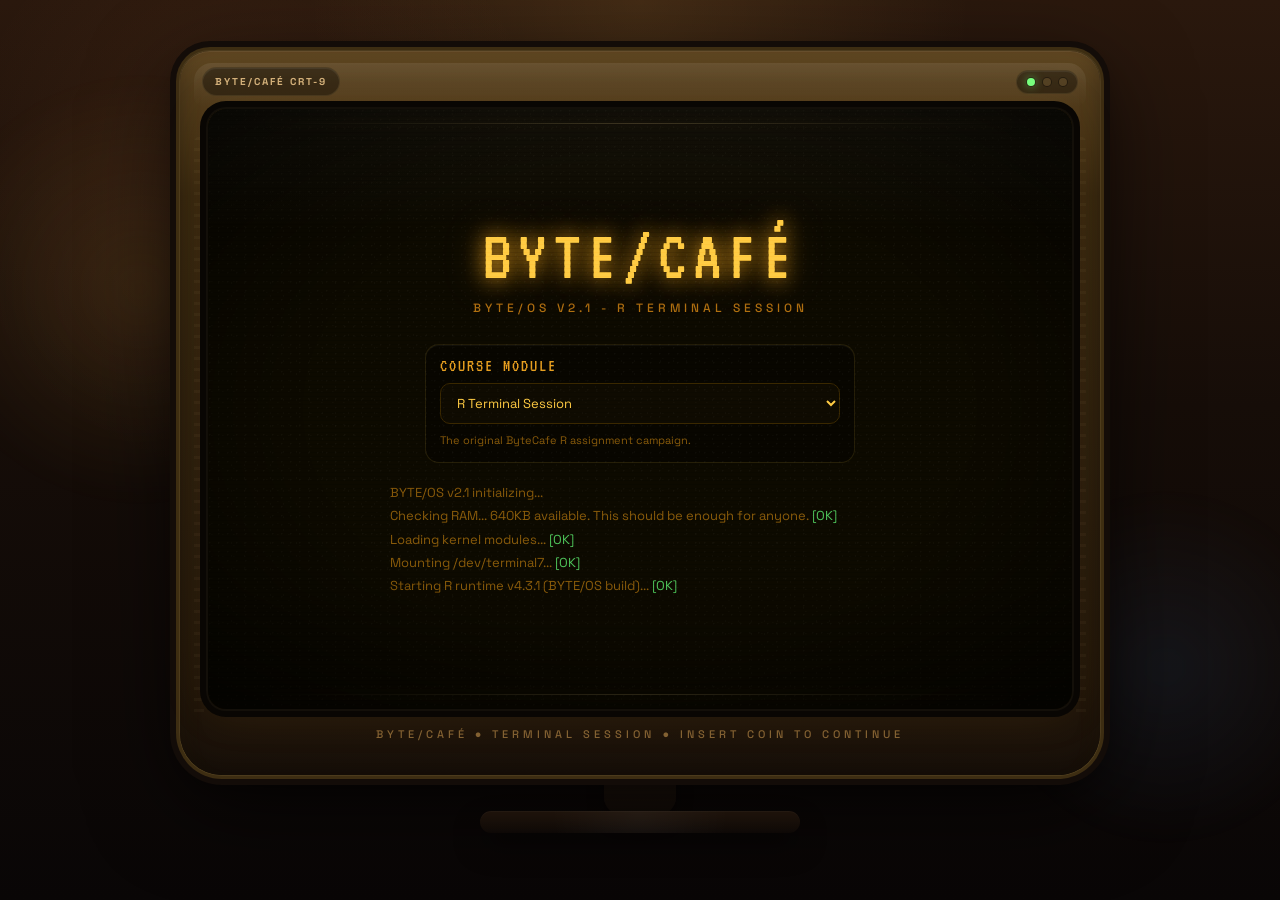
==== commit 6cac05f5: "Refactor ByteCafe into modular study campaign" ====
--- a/index.html
+++ b/index.html
@@ -4,18 +4,36 @@
 <meta charset="UTF-8">
 <meta name="viewport" content="width=device-width, initial-scale=1.0">
 <title>BYTE/CAFÉ — Terminal Session</title>
-<link href="https://fonts.googleapis.com/css2?family=VT323&family=Share+Tech+Mono&family=Courier+Prime:ital,wght@0,400;0,700;1,400&display=swap" rel="stylesheet">
+<link href="https://fonts.googleapis.com/css2?family=Space+Grotesk:wght@400;500;700&family=VT323&family=Share+Tech+Mono&family=Courier+Prime:ital,wght@0,400;0,700;1,400&display=swap" rel="stylesheet">
 <link rel="stylesheet" href="style.css">
 </head>
 <body>
 
 <div class="monitor-frame">
+  <div class="monitor-shell-deco monitor-shell-deco-left" aria-hidden="true"></div>
+  <div class="monitor-shell-deco monitor-shell-deco-right" aria-hidden="true"></div>
+  <div class="monitor-topbar" aria-hidden="true">
+    <div class="monitor-brandplate">BYTE/CAFÉ CRT-9</div>
+    <div class="monitor-statuslights">
+      <span class="status-led status-led-live"></span>
+      <span class="status-led"></span>
+      <span class="status-led"></span>
+    </div>
+  </div>
   <div class="screen" id="main-screen">
+    <div class="screen-noise" aria-hidden="true"></div>
+    <div class="screen-glowline screen-glowline-top" aria-hidden="true"></div>
+    <div class="screen-glowline screen-glowline-bottom" aria-hidden="true"></div>
 
     <!-- BOOT SCREEN -->
     <div id="boot-screen">
       <div class="boot-logo">BYTE/CAFÉ</div>
-      <div class="boot-sub">BYTE/OS v2.1 — TERMINAL SESSION</div>
+      <div class="boot-sub" id="boot-subtitle">BYTE/OS v2.1 — TERMINAL SESSION</div>
+      <div class="course-picker">
+        <label class="course-picker-label" for="course-select">COURSE MODULE</label>
+        <select id="course-select" class="course-picker-select"></select>
+        <div class="course-picker-desc" id="course-select-desc">Choose a ByteCafe course pack before booting.</div>
+      </div>
       <div class="boot-lines" id="boot-lines"></div>
       <button class="boot-btn" id="boot-btn" style="display:none" onclick="startGame()">[ INSERT COIN ]</button>
     </div>
@@ -79,11 +97,17 @@
           <div class="console-left">
             <div id="console-bg-banner" style="width:100%;height:90px;overflow:hidden;flex-shrink:0;border-bottom:1px solid var(--border);"></div>
             <div class="puzzle-header">
+              <div class="lecture-level-bar" id="lecture-level-bar" style="display:none">
+                <label class="lecture-level-label" for="lecture-select">LECTURE LEVEL</label>
+                <select id="lecture-select" class="lecture-level-select"></select>
+                <div class="lecture-level-meta" id="lecture-level-meta"></div>
+              </div>
               <div class="puzzle-title" id="puzzle-title">PUZZLE 1.1 — VARIABLES & ASSIGNMENT</div>
               <div class="puzzle-desc" id="puzzle-desc">Loading puzzle...</div>
               <div class="progress-bar"><div class="progress-fill" id="progress-fill" style="width:0%"></div></div>
             </div>
-            <div class="r-output" id="r-output" style="height:300px;max-height:300px;overflow-y:scroll;flex:none;">
+            <div id="study-widget-panel" class="study-widget-panel" style="display:none"></div>
+            <div class="r-output" id="r-output">
               <span class="r-line r-result" style="color:var(--text-dim)">R version 4.3.1 — BYTE/OS Edition</span>
               <span class="r-line r-result" style="color:var(--text-dim)">Type your R code below and press ENTER or [ RUN ] ─────────</span>
               <span class="r-line"> </span>
@@ -199,7 +223,20 @@
 
   </div><!-- /#main-screen -->
 </div><!-- /.monitor-frame -->
-
+<div class="monitor-stand" aria-hidden="true">
+  <div class="monitor-stand-neck"></div>
+  <div class="monitor-stand-base"></div>
+</div>
+
+<script src="js/core.js"></script>
+<script src="js/save.js"></script>
+<script src="js/course-packs.js"></script>
+<script src="js/generated-course-packs.js"></script>
+<script src="js/story-data.js"></script>
+<script src="js/puzzle-data.js"></script>
+<script src="js/terminal.js"></script>
+<script src="js/content.js"></script>
+<script src="js/shop.js"></script>
 <script src="game.js"></script>
 </body>
 </html>
--- a/style.css
+++ b/style.css
@@ -4,6 +4,9 @@
     --amber-bright: #ffcc44;
     --amber-glow: rgba(232,160,32,0.18);
     --amber-glow-strong: rgba(232,160,32,0.35);
+    --glass-highlight: rgba(255,240,180,0.1);
+    --panel-bg: rgba(10, 7, 0, 0.82);
+    --panel-border: rgba(255, 204, 68, 0.09);
     --screen-bg: #0d0a00;
     --screen-dark: #080600;
     --text-main: #e8a020;
@@ -19,55 +22,215 @@
   * { box-sizing: border-box; margin: 0; padding: 0; }
 
   body {
-    background: #1a1008;
-    font-family: 'Share Tech Mono', monospace;
+    background:
+      radial-gradient(circle at top, rgba(255, 190, 80, 0.12), transparent 30%),
+      radial-gradient(circle at 20% 20%, rgba(255, 150, 80, 0.08), transparent 24%),
+      linear-gradient(180deg, #2a180d 0%, #160d08 45%, #090606 100%);
+    font-family: 'Space Grotesk', sans-serif;
     color: var(--text-main);
     min-height: 100vh;
     display: flex;
     flex-direction: column;
     align-items: center;
     justify-content: center;
-    padding: 16px;
+    padding: 24px 16px 40px;
     overflow-x: hidden;
+    position: relative;
+  }
+
+  body::before,
+  body::after {
+    content: '';
+    position: fixed;
+    pointer-events: none;
+    z-index: 0;
+    filter: blur(10px);
+  }
+
+  body::before {
+    width: 34vw;
+    height: 34vw;
+    min-width: 220px;
+    min-height: 220px;
+    top: 8%;
+    left: -6%;
+    background: radial-gradient(circle, rgba(255, 184, 74, 0.1), transparent 70%);
+  }
+
+  body::after {
+    width: 28vw;
+    height: 28vw;
+    min-width: 180px;
+    min-height: 180px;
+    right: -5%;
+    bottom: 6%;
+    background: radial-gradient(circle, rgba(93, 168, 255, 0.08), transparent 70%);
   }
 
   /* CRT monitor frame */
   .monitor-frame {
     width: 100%;
     max-width: 920px;
-    background: #2a1f0e;
-    border-radius: 24px 24px 32px 32px;
-    padding: 28px 28px 40px;
+    background:
+      linear-gradient(180deg, #5b4320 0%, #342510 20%, #24190d 65%, #1a1109 100%);
+    border-radius: 30px 30px 42px 42px;
+    padding: 58px 28px 34px;
     box-shadow:
-      0 0 0 3px #3d2d12,
-      0 0 0 6px #1a1008,
-      0 8px 40px rgba(0,0,0,0.8),
-      inset 0 2px 8px rgba(255,200,80,0.05);
+      0 0 0 1px rgba(255, 220, 150, 0.08),
+      0 0 0 4px #3d2d12,
+      0 0 0 10px #130c08,
+      0 28px 90px rgba(0,0,0,0.72),
+      0 8px 24px rgba(0,0,0,0.32),
+      inset 0 1px 0 rgba(255,255,255,0.06),
+      inset 0 -10px 20px rgba(0,0,0,0.28),
+      inset 0 16px 30px rgba(255,200,80,0.04);
     position: relative;
+    z-index: 1;
+  }
+
+  .monitor-frame::before {
+    content: '';
+    position: absolute;
+    inset: 12px 14px auto 14px;
+    height: 44px;
+    border-radius: 18px 18px 10px 10px;
+    background: linear-gradient(180deg, rgba(255,255,255,0.08), rgba(255,255,255,0));
+    pointer-events: none;
   }
 
   .monitor-frame::after {
     content: 'BYTE/CAFÉ  ●  TERMINAL SESSION  ●  INSERT COIN TO CONTINUE';
     display: block;
     text-align: center;
-    font-family: 'VT323', monospace;
-    font-size: 13px;
-    color: #5a3d1a;
-    margin-top: 14px;
-    letter-spacing: 3px;
+    font-family: 'Space Grotesk', sans-serif;
+    font-size: 11px;
+    font-weight: 500;
+    color: #826133;
+    margin-top: 18px;
+    letter-spacing: 4px;
+    text-transform: uppercase;
+  }
+
+  .monitor-topbar {
+    position: absolute;
+    top: 16px;
+    left: 22px;
+    right: 22px;
+    display: flex;
+    align-items: center;
+    justify-content: space-between;
+    z-index: 3;
+    pointer-events: none;
+  }
+
+  .monitor-brandplate {
+    padding: 7px 12px;
+    border-radius: 999px;
+    background: rgba(9, 6, 2, 0.42);
+    border: 1px solid rgba(255, 220, 140, 0.09);
+    color: #d3b07a;
+    font-family: 'Space Grotesk', sans-serif;
+    font-size: 10px;
+    font-weight: 700;
+    letter-spacing: 2px;
+    text-transform: uppercase;
+    box-shadow: inset 0 1px 0 rgba(255,255,255,0.06);
+  }
+
+  .monitor-statuslights {
+    display: flex;
+    gap: 8px;
+    padding: 7px 10px;
+    border-radius: 999px;
+    background: rgba(9, 6, 2, 0.42);
+    border: 1px solid rgba(255, 220, 140, 0.09);
+    box-shadow: inset 0 1px 0 rgba(255,255,255,0.06);
+  }
+
+  .status-led {
+    width: 8px;
+    height: 8px;
+    border-radius: 50%;
+    background: rgba(255, 208, 120, 0.14);
+    box-shadow: 0 0 0 1px rgba(0, 0, 0, 0.35);
+  }
+
+  .status-led-live {
+    background: #78ff7e;
+    box-shadow:
+      0 0 0 1px rgba(0, 0, 0, 0.35),
+      0 0 10px rgba(120,255,126,0.6);
+    animation: pulse-save 2s infinite;
+  }
+
+  .monitor-shell-deco {
+    position: absolute;
+    top: 86px;
+    bottom: 58px;
+    width: 10px;
+    border-radius: 999px;
+    background:
+      repeating-linear-gradient(
+        180deg,
+        rgba(255, 220, 150, 0.09) 0 3px,
+        rgba(0,0,0,0) 3px 11px
+      );
+    opacity: 0.4;
+    pointer-events: none;
+  }
+
+  .monitor-shell-deco-left { left: 14px; }
+  .monitor-shell-deco-right { right: 14px; }
+
+  .monitor-stand {
+    width: min(320px, 56vw);
+    display: flex;
+    flex-direction: column;
+    align-items: center;
+    margin-top: -8px;
+    z-index: 0;
+    pointer-events: none;
+  }
+
+  .monitor-stand-neck {
+    width: 72px;
+    height: 48px;
+    border-radius: 0 0 18px 18px;
+    background: linear-gradient(180deg, #24170d 0%, #120c08 100%);
+    box-shadow:
+      inset 0 1px 0 rgba(255,255,255,0.05),
+      0 8px 16px rgba(0,0,0,0.35);
+  }
+
+  .monitor-stand-base {
+    width: 100%;
+    height: 22px;
+    margin-top: -4px;
+    border-radius: 999px;
+    background:
+      radial-gradient(circle at top, rgba(255,255,255,0.05), transparent 55%),
+      linear-gradient(180deg, #2c1c10 0%, #110b08 100%);
+    box-shadow:
+      inset 0 1px 0 rgba(255,255,255,0.04),
+      0 14px 28px rgba(0,0,0,0.35);
   }
 
   /* CRT screen */
   .screen {
-    background: var(--screen-bg);
-    border-radius: 12px;
+    background:
+      radial-gradient(circle at 50% 18%, rgba(255, 188, 74, 0.08), transparent 30%),
+      linear-gradient(180deg, #110d04 0%, #0b0702 100%);
+    border-radius: 18px;
     overflow: hidden;
     position: relative;
     height: 600px;
     box-shadow:
-      inset 0 0 60px rgba(0,0,0,0.7),
-      inset 0 0 20px rgba(232,160,32,0.04),
-      0 0 30px rgba(232,160,32,0.08);
+      0 0 0 2px rgba(255, 222, 160, 0.04),
+      0 0 0 8px #090603,
+      inset 0 1px 0 rgba(255,255,255,0.04),
+      inset 0 0 80px rgba(0,0,0,0.78),
+      inset 0 0 30px rgba(232,160,32,0.07),
+      0 0 50px rgba(232,160,32,0.12);
   }
 
   /* Scanline overlay */
@@ -83,8 +246,9 @@
       var(--scanline) 4px
     );
     pointer-events: none;
+    mix-blend-mode: soft-light;
     z-index: 100;
-    border-radius: 12px;
+    border-radius: 18px;
   }
 
   /* Screen curvature vignette */
@@ -92,11 +256,43 @@
     content: '';
     position: absolute;
     inset: 0;
-    background: radial-gradient(ellipse at center, transparent 60%, rgba(0,0,0,0.55) 100%);
+    background:
+      radial-gradient(ellipse at center, transparent 55%, rgba(0,0,0,0.6) 100%),
+      linear-gradient(180deg, rgba(255,255,255,0.04), transparent 20%, transparent 80%, rgba(0,0,0,0.25));
     pointer-events: none;
     z-index: 99;
-    border-radius: 12px;
-  }
+    border-radius: 18px;
+  }
+
+  .screen-noise,
+  .screen-glowline {
+    position: absolute;
+    pointer-events: none;
+    z-index: 98;
+  }
+
+  .screen-noise {
+    inset: 0;
+    opacity: 0.08;
+    background-image:
+      radial-gradient(circle at 20% 20%, rgba(255,255,255,0.4) 0 0.7px, transparent 0.8px),
+      radial-gradient(circle at 80% 40%, rgba(255,255,255,0.26) 0 0.8px, transparent 0.9px),
+      radial-gradient(circle at 35% 70%, rgba(255,255,255,0.22) 0 0.6px, transparent 0.8px);
+    background-size: 9px 9px, 13px 13px, 11px 11px;
+    mix-blend-mode: screen;
+    animation: noiseShift 0.18s steps(2) infinite;
+  }
+
+  .screen-glowline {
+    left: 7%;
+    right: 7%;
+    height: 1px;
+    background: linear-gradient(90deg, transparent, rgba(255, 219, 140, 0.22), transparent);
+    box-shadow: 0 0 12px rgba(255, 184, 74, 0.22);
+  }
+
+  .screen-glowline-top { top: 14px; }
+  .screen-glowline-bottom { bottom: 14px; }
 
   /* ── BOOT SCREEN ── */
   #boot-screen {
@@ -122,10 +318,53 @@
   }
 
   .boot-sub {
-    font-size: 13px;
+    font-family: 'Space Grotesk', sans-serif;
+    font-size: 12px;
+    font-weight: 500;
     color: var(--amber-dim);
     letter-spacing: 4px;
     margin-bottom: 48px;
+    text-transform: uppercase;
+  }
+
+  .course-picker {
+    width: min(430px, 88%);
+    margin: -20px auto 18px;
+    padding: 12px 14px;
+    border: 1px solid rgba(255, 204, 68, 0.12);
+    border-radius: 14px;
+    background: rgba(8, 6, 0, 0.72);
+    box-shadow: inset 0 1px 0 rgba(255,255,255,0.04);
+  }
+
+  .course-picker-label {
+    display: block;
+    margin-bottom: 8px;
+    font-family: 'VT323', monospace;
+    font-size: 18px;
+    letter-spacing: 2px;
+    color: var(--amber);
+    text-align: left;
+  }
+
+  .course-picker-select {
+    width: 100%;
+    background: rgba(16, 12, 2, 0.95);
+    color: var(--amber-bright);
+    border: 1px solid var(--border);
+    border-radius: 10px;
+    padding: 10px 12px;
+    font-family: 'Space Grotesk', sans-serif;
+    font-size: 13px;
+    outline: none;
+  }
+
+  .course-picker-desc {
+    margin-top: 8px;
+    font-size: 11px;
+    line-height: 1.6;
+    color: var(--text-dim);
+    text-align: left;
   }
 
   .boot-lines {
@@ -145,14 +384,15 @@
     margin-top: 36px;
     font-family: 'VT323', monospace;
     font-size: 22px;
-    background: transparent;
-    border: 1px solid var(--amber-dim);
+    background: linear-gradient(180deg, rgba(255, 219, 140, 0.08), rgba(255, 219, 140, 0.02));
+    border: 1px solid rgba(255, 204, 68, 0.28);
     color: var(--amber);
     padding: 10px 36px;
     cursor: pointer;
     letter-spacing: 3px;
     transition: all 0.2s;
     animation: pulse-border 2s infinite;
+    box-shadow: inset 0 1px 0 rgba(255,255,255,0.08);
   }
   .boot-btn:hover {
     background: var(--amber-glow);
@@ -166,23 +406,45 @@
     display: flex;
     align-items: center;
     justify-content: space-between;
-    background: #0a0700;
-    border-bottom: 1px solid var(--border);
-    padding: 5px 14px;
+    background:
+      linear-gradient(180deg, rgba(255,255,255,0.03), transparent),
+      rgba(7, 5, 0, 0.86);
+    border-bottom: 1px solid rgba(255, 204, 68, 0.09);
+    padding: 8px 14px;
     font-size: 12px;
     color: var(--text-dim);
     position: relative;
     z-index: 10;
+    backdrop-filter: blur(6px);
   }
 
   .taskbar-left { display: flex; gap: 14px; align-items: center; }
-  .taskbar-logo { font-family: 'VT323', monospace; font-size: 18px; color: var(--amber); }
+  .taskbar-logo {
+    font-family: 'VT323', monospace;
+    font-size: 20px;
+    color: var(--amber-bright);
+    text-shadow: 0 0 10px rgba(255, 200, 80, 0.18);
+  }
   .taskbar-btn {
-    background: none; border: none; color: var(--text-dim);
-    font-family: 'Share Tech Mono', monospace; font-size: 11px;
-    cursor: pointer; padding: 2px 6px; transition: color 0.15s;
-  }
-  .taskbar-btn:hover, .taskbar-btn.active { color: var(--amber); }
+    background: rgba(255,255,255,0.01);
+    border: 1px solid transparent;
+    border-radius: 999px;
+    color: #a0782d;
+    font-family: 'Space Grotesk', sans-serif;
+    font-size: 10px;
+    font-weight: 700;
+    cursor: pointer;
+    padding: 5px 10px;
+    transition: color 0.15s, background 0.15s, border-color 0.15s, box-shadow 0.15s;
+    letter-spacing: 1.4px;
+    text-transform: uppercase;
+  }
+  .taskbar-btn:hover, .taskbar-btn.active {
+    color: var(--amber-bright);
+    background: rgba(255, 204, 68, 0.08);
+    border-color: rgba(255, 204, 68, 0.16);
+    box-shadow: inset 0 1px 0 rgba(255,255,255,0.04), 0 0 10px rgba(255, 184, 74, 0.08);
+  }
 
   .taskbar-right { display: flex; gap: 16px; align-items: center; }
   .coins { color: var(--amber-dim); }
@@ -194,6 +456,7 @@
     flex-direction: column;
     height: 100%;
     overflow: hidden;
+    min-height: 0;
   }
 
   /* ── WINDOWS ── */
@@ -208,21 +471,27 @@
   .window.active { display: flex; }
 
   .window-titlebar {
-    background: #1a1100;
-    border-bottom: 1px solid var(--border);
-    padding: 5px 12px;
-    font-size: 12px;
+    background:
+      linear-gradient(180deg, rgba(255,255,255,0.02), transparent),
+      rgba(20, 12, 0, 0.9);
+    border-bottom: 1px solid rgba(255, 204, 68, 0.08);
+    padding: 9px 14px;
+    font-size: 11px;
     color: var(--amber-dim);
-    letter-spacing: 2px;
+    letter-spacing: 2.4px;
     display: flex;
     align-items: center;
     gap: 8px;
+    text-transform: uppercase;
+    font-family: 'Space Grotesk', sans-serif;
+    font-weight: 700;
   }
   .window-titlebar .dot {
-    width: 6px; height: 6px;
+    width: 7px; height: 7px;
     border-radius: 50%;
-    background: var(--amber-dim);
+    background: var(--amber);
     display: inline-block;
+    box-shadow: 0 0 10px rgba(255, 184, 74, 0.25);
   }
 
   /* ── STORY / DIALOGUE WINDOW ── */
@@ -230,27 +499,35 @@
     display: flex;
     flex: 1;
     overflow: hidden;
+    min-height: 0;
   }
 
   .story-scene {
     flex: 1;
+    min-height: 0;
     padding: 20px 24px;
     overflow-y: auto;
     scrollbar-width: thin;
     scrollbar-color: var(--border) transparent;
+    overscroll-behavior: contain;
+    background:
+      linear-gradient(180deg, rgba(255,255,255,0.015), transparent 20%),
+      transparent;
   }
 
   .story-scene::-webkit-scrollbar { width: 4px; }
   .story-scene::-webkit-scrollbar-thumb { background: var(--border); }
 
   .scene-header {
-    font-family: 'VT323', monospace;
-    font-size: 11px;
+    font-family: 'Space Grotesk', sans-serif;
+    font-size: 10px;
+    font-weight: 700;
     color: var(--text-dim);
-    letter-spacing: 3px;
+    letter-spacing: 2.6px;
     margin-bottom: 18px;
-    border-bottom: 1px solid var(--border);
-    padding-bottom: 6px;
+    border-bottom: 1px solid rgba(255, 204, 68, 0.08);
+    padding-bottom: 8px;
+    text-transform: uppercase;
   }
 
   /* ── SCENE BACKGROUND BANNER ── */
@@ -267,7 +544,7 @@
     animation: fadeIn 0.4s forwards;
     opacity: 0;
     display: flex;
-    gap: 10px;
+    gap: 12px;
     align-items: flex-start;
   }
   .char-portrait {
@@ -383,10 +660,13 @@
   }
 
   .speaker {
-    font-size: 11px;
+    font-family: 'Space Grotesk', sans-serif;
+    font-size: 10px;
+    font-weight: 700;
     color: var(--text-dim);
-    letter-spacing: 2px;
+    letter-spacing: 1.8px;
     margin-bottom: 5px;
+    text-transform: uppercase;
   }
   .speaker.ren { color: var(--blue); }
   .speaker.dougie { color: #c08040; }
@@ -398,8 +678,9 @@
     font-size: 14px;
     line-height: 1.7;
     color: var(--text-main);
-    padding-left: 12px;
-    border-left: 2px solid var(--border);
+    padding: 10px 0 10px 14px;
+    border-left: 2px solid rgba(255, 204, 68, 0.12);
+    text-shadow: 0 0 10px rgba(232,160,32,0.04);
   }
   .dialogue-text.ren-text { border-color: var(--blue); color: #a8c8e8; }
   .dialogue-text.system-text { border-color: var(--amber-dim); color: var(--text-dim); font-size: 12px; font-style: italic; }
@@ -411,15 +692,20 @@
     margin-top: 18px;
   }
   .choice-btn {
-    background: #0d0a00;
-    border: 1px solid var(--border);
+    background:
+      linear-gradient(180deg, rgba(255,255,255,0.02), transparent),
+      rgba(13, 10, 0, 0.86);
+    border: 1px solid rgba(255, 204, 68, 0.11);
+    border-radius: 12px;
     color: var(--amber-dim);
-    font-family: 'Share Tech Mono', monospace;
-    font-size: 13px;
-    padding: 9px 14px;
+    font-family: 'Space Grotesk', sans-serif;
+    font-size: 12px;
+    font-weight: 500;
+    padding: 11px 14px;
     cursor: pointer;
     text-align: left;
     transition: all 0.15s;
+    box-shadow: inset 0 1px 0 rgba(255,255,255,0.03);
   }
   .choice-btn:hover {
     background: var(--amber-glow);
@@ -431,20 +717,25 @@
   /* ── BYTOS (OS TUTOR) PANEL ── */
   .bytos-panel {
     width: 240px;
-    border-left: 1px solid var(--border);
+    border-left: 1px solid rgba(255, 204, 68, 0.08);
     display: flex;
     flex-direction: column;
-    background: #070500;
+    background:
+      linear-gradient(180deg, rgba(255,255,255,0.02), transparent),
+      rgba(7, 5, 0, 0.9);
     flex-shrink: 0;
+    backdrop-filter: blur(6px);
   }
 
   .bytos-header {
     padding: 10px 12px;
-    border-bottom: 1px solid var(--border);
-    font-family: 'VT323', monospace;
-    font-size: 16px;
+    border-bottom: 1px solid rgba(255, 204, 68, 0.08);
+    font-family: 'Space Grotesk', sans-serif;
+    font-size: 11px;
+    font-weight: 700;
     color: var(--green);
-    letter-spacing: 2px;
+    letter-spacing: 2.2px;
+    text-transform: uppercase;
   }
 
   .bytos-face {
@@ -469,9 +760,11 @@
 
   .bytos-msg .tip {
     color: var(--green);
-    margin-bottom: 8px;
-    border-bottom: 1px solid #1a2a1a;
-    padding-bottom: 6px;
+    margin-bottom: 10px;
+    border: 1px solid rgba(79,196,90,0.12);
+    background: rgba(79,196,90,0.05);
+    border-radius: 10px;
+    padding: 8px 10px;
     font-size: 11px;
     line-height: 1.6;
   }
@@ -504,16 +797,58 @@
   }
 
   .puzzle-header {
-    background: #0a0700;
-    border-bottom: 1px solid var(--border);
-    padding: 10px 16px;
+    background:
+      linear-gradient(180deg, rgba(255,255,255,0.02), transparent),
+      rgba(10, 7, 0, 0.92);
+    border-bottom: 1px solid rgba(255, 204, 68, 0.08);
+    padding: 12px 16px;
+  }
+
+  .lecture-level-bar {
+    display: grid;
+    grid-template-columns: auto minmax(180px, 240px) 1fr;
+    gap: 10px;
+    align-items: center;
+    margin-bottom: 10px;
+    padding: 10px 12px;
+    border: 1px solid rgba(255, 204, 68, 0.1);
+    border-radius: 12px;
+    background: rgba(255, 255, 255, 0.02);
+  }
+
+  .lecture-level-label {
+    font-family: 'VT323', monospace;
+    font-size: 18px;
+    letter-spacing: 2px;
+    color: var(--amber);
+  }
+
+  .lecture-level-select {
+    width: 100%;
+    background: rgba(16, 12, 2, 0.95);
+    color: var(--amber-bright);
+    border: 1px solid var(--border);
+    border-radius: 10px;
+    padding: 8px 10px;
+    font-family: 'Space Grotesk', sans-serif;
+    font-size: 12px;
+    outline: none;
+  }
+
+  .lecture-level-meta {
+    font-size: 10px;
+    line-height: 1.6;
+    color: var(--text-dim);
+    text-transform: uppercase;
+    letter-spacing: 1.2px;
   }
 
   .puzzle-title {
     font-family: 'VT323', monospace;
-    font-size: 18px;
-    color: var(--amber);
+    font-size: 22px;
+    color: var(--amber-bright);
     margin-bottom: 4px;
+    text-shadow: 0 0 10px rgba(255, 200, 80, 0.08);
   }
 
   .puzzle-desc {
@@ -530,26 +865,34 @@
   }
 
   .progress-bar {
-    height: 3px;
-    background: var(--border);
-    margin-top: 8px;
+    height: 5px;
+    background: rgba(255, 204, 68, 0.09);
+    margin-top: 10px;
+    border-radius: 999px;
+    overflow: hidden;
   }
   .progress-fill {
     height: 100%;
-    background: var(--amber);
+    background: linear-gradient(90deg, var(--amber), var(--amber-bright));
     transition: width 0.4s;
+    border-radius: 999px;
+    box-shadow: 0 0 10px rgba(255, 184, 74, 0.22);
   }
 
   /* R terminal output */
   .r-output {
-    flex: 1;
+    flex: 1 1 auto;
     min-height: 0;
     padding: 14px 16px;
     overflow-y: scroll;
+    overscroll-behavior: contain;
     font-size: 13px;
     line-height: 1.8;
     scrollbar-width: thin;
     scrollbar-color: var(--amber-dim) transparent;
+    background:
+      linear-gradient(180deg, rgba(255,255,255,0.015), transparent 18%),
+      transparent;
   }
 
   .r-output::-webkit-scrollbar { width: 4px; }
@@ -568,10 +911,201 @@
   .r-input-row {
     display: flex;
     align-items: center;
-    border-top: 1px solid var(--border);
+    flex-shrink: 0;
+    border-top: 1px solid rgba(255, 204, 68, 0.08);
     padding: 10px 16px;
     gap: 8px;
-    background: #080600;
+    background:
+      linear-gradient(180deg, rgba(255,255,255,0.015), transparent),
+      rgba(8, 6, 0, 0.96);
+  }
+
+  .study-widget-panel {
+    margin: 14px 16px 0;
+    padding: 14px;
+    border: 1px solid rgba(255, 204, 68, 0.12);
+    border-radius: 14px;
+    background:
+      linear-gradient(180deg, rgba(255,255,255,0.02), transparent),
+      rgba(8, 6, 0, 0.74);
+  }
+
+  .study-widget-copy {
+    font-size: 11px;
+    color: var(--text-dim);
+    line-height: 1.6;
+    margin-bottom: 10px;
+  }
+
+  .study-choice-grid {
+    display: grid;
+    grid-template-columns: repeat(auto-fit, minmax(160px, 1fr));
+    gap: 8px;
+  }
+
+  .study-choice-btn,
+  .study-secondary-btn {
+    font-family: 'Space Grotesk', sans-serif;
+    font-size: 12px;
+    line-height: 1.4;
+    color: var(--amber-bright);
+    background: rgba(18, 14, 4, 0.92);
+    border: 1px solid rgba(255, 204, 68, 0.14);
+    border-radius: 12px;
+    padding: 10px 12px;
+    cursor: pointer;
+    transition: transform 0.15s ease, border-color 0.15s ease, box-shadow 0.15s ease;
+  }
+
+  .study-choice-btn:hover,
+  .study-secondary-btn:hover {
+    transform: translateY(-1px);
+    border-color: rgba(255, 204, 68, 0.3);
+    box-shadow: 0 0 14px rgba(232, 160, 32, 0.12);
+  }
+
+  .study-choice-btn.active {
+    border-color: rgba(255, 204, 68, 0.38);
+    box-shadow: 0 0 18px rgba(232, 160, 32, 0.18);
+    background: rgba(28, 22, 6, 0.96);
+    color: var(--amber-bright);
+  }
+
+  .study-choice-btn:disabled,
+  .study-secondary-btn:disabled {
+    opacity: 0.45;
+    cursor: default;
+    transform: none;
+    box-shadow: none;
+  }
+
+  .study-sequence-preview {
+    margin-bottom: 10px;
+    font-size: 11px;
+    color: var(--amber);
+    min-height: 20px;
+  }
+
+  .study-sequence-actions {
+    display: flex;
+    gap: 8px;
+    margin-top: 10px;
+  }
+
+  .study-visual-wrap {
+    margin-bottom: 12px;
+    border: 1px solid rgba(255, 204, 68, 0.1);
+    border-radius: 12px;
+    overflow: hidden;
+    background: rgba(4, 4, 4, 0.45);
+  }
+
+  .study-visual-wrap.missing .study-visual-fallback {
+    display: block;
+  }
+
+  .study-visual {
+    display: block;
+    width: 100%;
+    height: auto;
+  }
+
+  .study-visual-fallback {
+    display: none;
+    padding: 12px;
+    font-size: 11px;
+    color: var(--text-dim);
+  }
+
+  .study-figure {
+    display: block;
+    width: 100%;
+    max-width: 520px;
+    margin: 14px auto 0;
+    border: 1px solid rgba(255, 204, 68, 0.1);
+    border-radius: 12px;
+    background: rgba(7, 7, 7, 0.4);
+  }
+
+  .splice-builder {
+    display: grid;
+    gap: 10px;
+  }
+
+  .rbp-docking {
+    display: grid;
+    gap: 10px;
+  }
+
+  .level-sort {
+    display: grid;
+    gap: 10px;
+  }
+
+  .level-sort-row {
+    border: 1px solid rgba(255, 204, 68, 0.1);
+    border-radius: 14px;
+    padding: 12px;
+    background: rgba(10, 8, 2, 0.72);
+  }
+
+  .level-sort-prompt {
+    font-size: 12px;
+    line-height: 1.7;
+    color: var(--amber-bright);
+    margin-bottom: 10px;
+  }
+
+  .level-sort-choices {
+    display: grid;
+    grid-template-columns: repeat(auto-fit, minmax(150px, 1fr));
+    gap: 8px;
+  }
+
+  .rbp-docking-panel {
+    border: 1px solid rgba(255, 204, 68, 0.1);
+    border-radius: 14px;
+    padding: 12px;
+    background: rgba(10, 8, 2, 0.72);
+  }
+
+  .rbp-docking-grid {
+    display: grid;
+    grid-template-columns: repeat(auto-fit, minmax(220px, 1fr));
+    gap: 8px;
+  }
+
+  .rbp-slot-btn {
+    min-height: 52px;
+    text-transform: capitalize;
+  }
+
+  .splice-builder-panel {
+    border: 1px solid rgba(255, 204, 68, 0.1);
+    border-radius: 14px;
+    padding: 12px;
+    background: rgba(10, 8, 2, 0.72);
+  }
+
+  .splice-builder-title {
+    font-family: 'VT323', monospace;
+    font-size: 19px;
+    letter-spacing: 2px;
+    color: var(--amber);
+    margin-bottom: 8px;
+  }
+
+  .splice-builder-helper,
+  .splice-builder-preview {
+    font-size: 11px;
+    line-height: 1.6;
+    color: var(--text-dim);
+    margin-bottom: 10px;
+  }
+
+  .splice-builder-preview {
+    color: var(--amber-bright);
+    min-height: 20px;
   }
 
   .r-prompt-label {
@@ -582,28 +1116,33 @@
 
   #r-input {
     flex: 1;
-    background: transparent;
-    border: none;
+    background: rgba(255, 255, 255, 0.015);
+    border: 1px solid rgba(255, 204, 68, 0.08);
+    border-radius: 10px;
     outline: none;
     color: var(--amber-bright);
     font-family: 'Share Tech Mono', monospace;
     font-size: 14px;
     caret-color: var(--amber-bright);
+    padding: 10px 12px;
+    box-shadow: inset 0 1px 0 rgba(255,255,255,0.03);
   }
 
   #r-input::placeholder { color: var(--text-dim); opacity: 0.5; }
 
   .run-btn {
-    background: #1a1100;
-    border: 1px solid var(--border);
+    background: linear-gradient(180deg, rgba(255,255,255,0.04), rgba(255,255,255,0.01));
+    border: 1px solid rgba(255, 204, 68, 0.14);
+    border-radius: 10px;
     color: var(--amber-dim);
     font-family: 'VT323', monospace;
     font-size: 16px;
-    padding: 4px 14px;
+    padding: 7px 14px;
     cursor: pointer;
     letter-spacing: 1px;
     transition: all 0.15s;
     flex-shrink: 0;
+    box-shadow: inset 0 1px 0 rgba(255,255,255,0.06);
   }
   .run-btn:hover {
     background: var(--amber-glow);
@@ -616,8 +1155,10 @@
 
   .bbs-sidebar {
     width: 200px;
-    border-right: 1px solid var(--border);
-    background: #070500;
+    border-right: 1px solid rgba(255, 204, 68, 0.08);
+    background:
+      linear-gradient(180deg, rgba(255,255,255,0.02), transparent),
+      rgba(7, 5, 0, 0.9);
     overflow-y: auto;
   }
 
@@ -626,14 +1167,17 @@
     width: 100%;
     background: none;
     border: none;
-    border-bottom: 1px solid var(--border);
+    border-bottom: 1px solid rgba(255, 204, 68, 0.08);
     color: var(--text-dim);
-    font-family: 'Share Tech Mono', monospace;
-    font-size: 11px;
+    font-family: 'Space Grotesk', sans-serif;
+    font-size: 10px;
+    font-weight: 700;
     padding: 10px 12px;
     cursor: pointer;
     text-align: left;
     transition: all 0.15s;
+    letter-spacing: 1.2px;
+    text-transform: uppercase;
   }
   .bbs-board-btn:hover, .bbs-board-btn.active {
     background: var(--amber-glow);
@@ -641,12 +1185,16 @@
   }
   .bbs-board-btn .unread { color: var(--green); font-size: 10px; margin-left: 4px; }
 
-  .bbs-content { flex: 1; overflow-y: auto; padding: 16px; }
+  .bbs-content { flex: 1; min-height: 0; overflow-y: auto; padding: 18px; background: linear-gradient(180deg, rgba(255,255,255,0.012), transparent 20%); }
 
   .bbs-post {
-    border: 1px solid var(--border);
+    border: 1px solid rgba(255, 204, 68, 0.09);
+    border-radius: 14px;
     margin-bottom: 14px;
     animation: fadeIn 0.3s forwards;
+    overflow: hidden;
+    background: rgba(13, 9, 0, 0.5);
+    box-shadow: inset 0 1px 0 rgba(255,255,255,0.03);
   }
   .bbs-post-header {
     background: #0d0900;
@@ -671,13 +1219,16 @@
     flex: 1;
     display: flex;
     overflow: hidden;
+    min-height: 0;
   }
 
   .notes-sidebar {
     width: 160px;
-    border-right: 1px solid var(--border);
+    border-right: 1px solid rgba(255, 204, 68, 0.08);
     overflow-y: auto;
-    background: #070500;
+    background:
+      linear-gradient(180deg, rgba(255,255,255,0.02), transparent),
+      rgba(7, 5, 0, 0.9);
   }
 
   .notes-tab {
@@ -685,10 +1236,11 @@
     width: 100%;
     background: none;
     border: none;
-    border-bottom: 1px solid var(--border);
+    border-bottom: 1px solid rgba(255, 204, 68, 0.08);
     color: var(--text-dim);
-    font-family: 'Share Tech Mono', monospace;
-    font-size: 11px;
+    font-family: 'Space Grotesk', sans-serif;
+    font-size: 10px;
+    font-weight: 700;
     padding: 9px 12px;
     cursor: pointer;
     text-align: left;
@@ -698,6 +1250,7 @@
 
   .notes-content {
     flex: 1;
+    min-height: 0;
     padding: 16px 20px;
     overflow-y: auto;
     font-size: 13px;
@@ -727,6 +1280,19 @@
   .notes-content .comment { color: #4a3a10; }
   .notes-content .keyword { color: var(--amber); }
   .notes-content .string { color: var(--green); }
+  .notes-interactive-card { margin-top:14px; padding:14px; border:1px solid rgba(255, 204, 68, 0.1); border-radius:14px; background:linear-gradient(180deg, rgba(255,255,255,0.02), transparent), rgba(10,7,0,0.8); }
+  .notes-interactive-title { font-family:'VT323',monospace; font-size:18px; letter-spacing:2px; color:var(--amber); margin-bottom:8px; }
+  .notes-interactive-copy { font-size:12px; line-height:1.8; color:var(--amber-bright); min-height:42px; margin-bottom:10px; }
+  .notes-chip-row { display:flex; flex-wrap:wrap; gap:8px; }
+  .notes-chip,
+  .notes-step-nav { font-family:'VT323',monospace; font-size:15px; letter-spacing:1px; color:var(--amber-dim); background:transparent; border:1px solid rgba(255, 204, 68, 0.18); border-radius:999px; padding:5px 10px; cursor:pointer; transition:all 0.15s; }
+  .notes-chip:hover,
+  .notes-chip.active,
+  .notes-step-nav:hover { color:var(--amber); border-color:var(--amber-dim); background:var(--amber-glow); }
+  .notes-stepper { display:grid; grid-template-columns:auto 1fr auto; align-items:center; gap:10px; }
+  .notes-step-labels { display:flex; flex-wrap:wrap; gap:8px; justify-content:center; }
+  .notes-step-label { font-size:11px; color:var(--text-dim); border:1px solid rgba(255,255,255,0.06); border-radius:999px; padding:5px 9px; }
+  .notes-step-label.active { color:var(--amber); border-color:var(--amber-dim); background:var(--amber-glow); }
 
   /* ── ANIMATIONS ── */
   @keyframes flicker {
@@ -796,18 +1362,25 @@
   }
 
   /* ── ECONOMY HUD ── */
-  .econ-stat { display:flex; align-items:center; gap:4px; font-size:11px; color:var(--text-dim); }
-  .econ-stat .val { color:var(--amber-bright); font-family:'VT323',monospace; font-size:15px; }
+  .econ-stat { display:flex; align-items:center; gap:6px; font-size:10px; color:var(--text-dim); font-family:'Space Grotesk',sans-serif; font-weight:700; text-transform:uppercase; letter-spacing:1.2px; }
+  .econ-stat .val { color:var(--amber-bright); font-family:'VT323',monospace; font-size:17px; }
   .econ-stat .lbl { letter-spacing:1px; }
   .xp-bar-wrap { width:52px; height:5px; background:var(--border); border-radius:2px; overflow:hidden; }
   .xp-bar-fill { height:100%; background:var(--amber); transition:width 0.5s; border-radius:2px; }
   .save-dot { width:5px; height:5px; border-radius:50%; background:var(--green); display:inline-block; animation:pulse-save 2s infinite; margin-right:3px; }
   @keyframes pulse-save { 0%,100%{opacity:1} 50%{opacity:0.3} }
+  @keyframes noiseShift {
+    0% { transform: translate(0, 0); }
+    25% { transform: translate(-1px, 1px); }
+    50% { transform: translate(1px, -1px); }
+    75% { transform: translate(1px, 1px); }
+    100% { transform: translate(0, 0); }
+  }
 
   /* ── LEVEL-UP MODAL ── */
   #levelup-modal { display:none; position:absolute; inset:0; z-index:300; background:rgba(0,0,0,0.87); align-items:center; justify-content:center; flex-direction:column; }
   #levelup-modal.show { display:flex; }
-  .levelup-box { background:#0d0a00; border:1px solid var(--amber); padding:28px 36px; text-align:center; max-width:340px; box-shadow:0 0 40px var(--amber-glow-strong); animation:fadeIn 0.3s forwards; }
+  .levelup-box { background:linear-gradient(180deg, rgba(255,255,255,0.03), transparent), #0d0a00; border:1px solid rgba(255, 204, 68, 0.22); border-radius:18px; padding:28px 36px; text-align:center; max-width:340px; box-shadow:0 0 40px var(--amber-glow-strong); animation:fadeIn 0.3s forwards; }
   .levelup-box .lu-eyebrow { font-family:'VT323',monospace; font-size:13px; color:var(--amber-dim); letter-spacing:3px; margin-bottom:6px; }
   .levelup-box h2 { font-family:'VT323',monospace; font-size:40px; color:var(--amber-bright); letter-spacing:4px; margin-bottom:6px; }
   .levelup-box .lu-sub { font-size:12px; color:var(--text-dim); margin-bottom:14px; }
@@ -817,7 +1390,7 @@
 
   /* ── TOAST NOTIFICATIONS ── */
   #toast-container { position:absolute; bottom:12px; right:12px; z-index:500; display:flex; flex-direction:column; gap:6px; pointer-events:none; }
-  .toast { background:#0d0a00; border:1px solid var(--amber-dim); padding:7px 13px; font-size:12px; color:var(--amber); min-width:200px; max-width:290px; box-shadow:0 0 14px var(--amber-glow); animation:toast-in 0.25s forwards; }
+  .toast { background:linear-gradient(180deg, rgba(255,255,255,0.03), transparent), #0d0a00; border:1px solid rgba(255, 204, 68, 0.22); border-radius:12px; padding:9px 13px; font-size:12px; color:var(--amber); min-width:200px; max-width:290px; box-shadow:0 0 14px var(--amber-glow); animation:toast-in 0.25s forwards; backdrop-filter:blur(6px); }
   .toast.green { border-color:var(--green); color:var(--green); box-shadow:0 0 14px rgba(79,196,90,0.2); }
   .toast.red   { border-color:var(--red); color:var(--red); }
   @keyframes toast-in  { from{opacity:0;transform:translateX(16px)} to{opacity:1;transform:translateX(0)} }
@@ -827,31 +1400,43 @@
   #shop-window { flex-direction:column; }
   #shop-window .shop-body { display:flex; flex:1; overflow:hidden; }
   .shop-left  { flex:1; overflow-y:auto; padding:14px 16px; }
-  .shop-right { width:210px; border-left:1px solid var(--border); background:#070500; padding:14px; overflow-y:auto; flex-shrink:0; }
+  .shop-right { width:210px; border-left:1px solid rgba(255, 204, 68, 0.08); background:linear-gradient(180deg, rgba(255,255,255,0.02), transparent), rgba(7,5,0,0.9); padding:14px; overflow-y:auto; flex-shrink:0; }
   .shop-section-title { font-family:'VT323',monospace; font-size:17px; color:var(--amber); letter-spacing:3px; margin:10px 0 8px; border-bottom:1px solid var(--border); padding-bottom:4px; }
   .shop-grid { display:grid; grid-template-columns:1fr 1fr; gap:8px; margin-bottom:16px; }
-  .shop-item { background:#0a0700; border:1px solid var(--border); padding:10px 12px; cursor:pointer; transition:all 0.15s; position:relative; }
+  .shop-progress-panel { margin-bottom:16px; padding:14px 16px; border:1px solid rgba(255, 204, 68, 0.12); border-radius:16px; background:linear-gradient(180deg, rgba(255,255,255,0.025), transparent), rgba(10,7,0,0.84); box-shadow: inset 0 1px 0 rgba(255,255,255,0.04); }
+  .shop-progress-kicker { font-size:10px; letter-spacing:2px; color:var(--text-dim); margin-bottom:4px; }
+  .shop-progress-title { font-family:'VT323',monospace; font-size:25px; letter-spacing:2px; color:var(--amber-bright); margin-bottom:4px; }
+  .shop-progress-copy { font-size:11px; color:var(--text-dim); line-height:1.6; }
+  .shop-progress-next { margin-top:8px; font-size:11px; color:var(--amber); line-height:1.6; }
+  .shop-item { background:linear-gradient(180deg, rgba(255,255,255,0.02), transparent), rgba(10,7,0,0.8); border:1px solid rgba(255, 204, 68, 0.1); border-radius:14px; padding:10px 12px; cursor:pointer; transition:all 0.15s; position:relative; box-shadow:inset 0 1px 0 rgba(255,255,255,0.03); }
   .shop-item:hover:not(.owned):not(.cant-afford) { border-color:var(--amber-dim); background:var(--amber-glow); }
   .shop-item.owned       { border-color:#1a3a1a; opacity:0.6; cursor:default; }
+  .shop-item.locked      { opacity:0.48; cursor:not-allowed; border-style:dashed; }
   .shop-item.cant-afford { opacity:0.4; cursor:not-allowed; }
   .shop-item-icon  { font-size:20px; margin-bottom:4px; }
-  .shop-item-name  { font-size:12px; color:var(--amber); margin-bottom:3px; }
+  .shop-item-name  { font-size:12px; color:var(--amber); margin-bottom:3px; font-family:'Space Grotesk',sans-serif; font-weight:700; letter-spacing:0.4px; }
   .shop-item-desc  { font-size:10px; color:var(--text-dim); line-height:1.5; margin-bottom:6px; }
+  .shop-item-req   { font-size:9px; color:var(--amber-dim); letter-spacing:1px; margin-bottom:6px; text-transform:uppercase; }
   .shop-item-cost  { font-size:11px; color:var(--amber-dim); }
   .shop-item-cost .c { color:var(--amber-bright); }
   .shop-owned-tag { position:absolute; top:5px; right:5px; font-size:9px; color:var(--green); border:1px solid var(--green); padding:1px 4px; letter-spacing:1px; }
+  .shop-lock-tag { position:absolute; top:5px; right:5px; font-size:9px; color:var(--amber-dim); border:1px solid var(--amber-dim); padding:1px 4px; letter-spacing:1px; }
   .shop-inventory { margin-top:6px; }
   .inv-item { display:flex; align-items:center; gap:6px; padding:6px 0; border-bottom:1px solid var(--border); font-size:11px; color:var(--text-dim); }
+  .inv-item.cosmetic-item { gap:8px; }
   .inv-count { color:var(--amber-bright); }
+  .inv-equipped-label { margin-left:auto; color:var(--amber); font-family:'Space Grotesk',sans-serif; font-size:10px; font-weight:700; letter-spacing:0.5px; }
   .inv-use-btn { margin-left:auto; font-family:'VT323',monospace; font-size:13px; background:transparent; border:1px solid var(--border); color:var(--amber-dim); padding:2px 7px; cursor:pointer; transition:all 0.15s; }
   .inv-use-btn:hover { color:var(--amber); border-color:var(--amber-dim); }
+  .inv-item.cosmetic-item .inv-use-btn { margin-left:0; }
+  .inv-use-btn:disabled { opacity:0.45; cursor:default; }
 
   /* ── BADGES WINDOW ── */
   #badges-window { flex-direction:column; }
   #badges-window .badges-body { flex:1; overflow-y:auto; padding:16px 20px; }
   .badges-meta { font-family:'VT323',monospace; font-size:14px; color:var(--text-dim); margin-bottom:14px; letter-spacing:2px; }
   .badges-grid { display:grid; grid-template-columns:repeat(3,1fr); gap:10px; }
-  .badge-card { background:#0a0700; border:1px solid var(--border); padding:14px 10px; text-align:center; transition:all 0.2s; }
+  .badge-card { background:linear-gradient(180deg, rgba(255,255,255,0.02), transparent), rgba(10,7,0,0.8); border:1px solid rgba(255, 204, 68, 0.1); border-radius:14px; padding:14px 10px; text-align:center; transition:all 0.2s; }
   .badge-card.earned { border-color:var(--amber-dim); }
   .badge-card.earned:hover { border-color:var(--amber); box-shadow:0 0 12px var(--amber-glow); }
   .badge-card.locked { opacity:0.35; }
@@ -865,13 +1450,146 @@
   body.theme-blue  { --amber:#60a8e0; --amber-dim:#2a5080; --amber-bright:#a0d4ff; --amber-glow:rgba(96,168,224,0.18); --amber-glow-strong:rgba(96,168,224,0.35); --text-main:#60a8e0; --text-dim:#2a4a70; --border:#1a2a3a; }
   body.theme-red   { --amber:#e05050; --amber-dim:#802020; --amber-bright:#ff8080; --amber-glow:rgba(224,80,80,0.18); --amber-glow-strong:rgba(224,80,80,0.35); --text-main:#e05050; --text-dim:#702020; --border:#3a1010; }
   body.theme-white { --amber:#2a2a2a; --amber-dim:#555; --amber-bright:#000; --screen-bg:#f0ede0; --screen-dark:#e0ddd0; --amber-glow:rgba(0,0,0,0.08); --amber-glow-strong:rgba(0,0,0,0.15); --text-main:#1a1a1a; --text-dim:#666; --border:#ccc; background:#d0cdc0; }
+  body.theme-ice   { --amber:#7ed9ff; --amber-dim:#2e6b82; --amber-bright:#d9f8ff; --amber-glow:rgba(126,217,255,0.17); --amber-glow-strong:rgba(126,217,255,0.34); --text-main:#8fe6ff; --text-dim:#5d8fa0; --border:#204253; }
+  body.theme-honey { --amber:#e0b15d; --amber-dim:#8b6428; --amber-bright:#ffdfa4; --amber-glow:rgba(224,177,93,0.18); --amber-glow-strong:rgba(224,177,93,0.34); --text-main:#f1c678; --text-dim:#a07b43; --border:#4a3212; }
+  body.theme-noir  { --amber:#c6e2d7; --amber-dim:#58756c; --amber-bright:#f3fff9; --amber-glow:rgba(198,226,215,0.1); --amber-glow-strong:rgba(198,226,215,0.22); --text-main:#dcefe8; --text-dim:#7c9790; --border:#22302d; --screen-bg:#0b1010; --screen-dark:#060909; }
+  body.glow-soft .screen { box-shadow:inset 0 0 52px rgba(0,0,0,0.72), inset 0 0 16px rgba(232,160,32,0.05), 0 0 30px rgba(232,160,32,0.14); }
   body.crt-glow .screen { box-shadow:inset 0 0 60px rgba(0,0,0,0.7), inset 0 0 20px rgba(232,160,32,0.08), 0 0 60px rgba(232,160,32,0.22); }
+  body.glow-hot .screen { box-shadow:inset 0 0 65px rgba(0,0,0,0.72), inset 0 0 26px rgba(232,160,32,0.14), 0 0 80px rgba(232,160,32,0.28); }
   body.scanlines-off    .screen::before { display:none; }
+  body.scanlines-fine   .screen::before { background:repeating-linear-gradient(to bottom, transparent 0px, transparent 1px, rgba(0,0,0,0.2) 1px, rgba(0,0,0,0.2) 2px); }
   body.scanlines-heavy  .screen::before { background:repeating-linear-gradient(to bottom, transparent 0px, transparent 2px, rgba(0,0,0,0.35) 2px, rgba(0,0,0,0.35) 3px); }
-  body.cursor-beam #r-input { caret-shape: bar; border-left: 2px solid var(--amber-bright); }
+  body.cursor-beam,
+  body.cursor-beam button,
+  body.cursor-beam .taskbar-btn,
+  body.cursor-beam .choice-btn,
+  body.cursor-beam .study-choice-btn,
+  body.cursor-beam .notes-tab,
+  body.cursor-beam .bbs-board-btn,
+  body.cursor-beam .shop-item,
+  body.cursor-beam .inv-use-btn,
+  body.cursor-beam select {
+    cursor: url("data:image/svg+xml,%3Csvg xmlns='http://www.w3.org/2000/svg' width='14' height='22' viewBox='0 0 14 22'%3E%3Crect x='5' y='1' width='3' height='20' rx='1.5' fill='%23d8fff5'/%3E%3Crect x='4' y='0' width='5' height='22' rx='2' fill='none' stroke='%237fd6c4' stroke-width='1'/%3E%3C/svg%3E") 7 11, text;
+  }
+  body.cursor-beam #r-input {
+    caret-color: transparent;
+    background-image: linear-gradient(90deg, transparent 0, transparent calc(100% - 3px), var(--amber-bright) calc(100% - 3px), var(--amber-bright) 100%);
+    background-repeat: no-repeat;
+    background-size: 100% 100%;
+    animation: beam-cursor-pulse 1.05s steps(1, end) infinite;
+  }
+  body.cursor-underline,
+  body.cursor-underline button,
+  body.cursor-underline .taskbar-btn,
+  body.cursor-underline .choice-btn,
+  body.cursor-underline .study-choice-btn,
+  body.cursor-underline .notes-tab,
+  body.cursor-underline .bbs-board-btn,
+  body.cursor-underline .shop-item,
+  body.cursor-underline .inv-use-btn,
+  body.cursor-underline select {
+    cursor: url("data:image/svg+xml,%3Csvg xmlns='http://www.w3.org/2000/svg' width='18' height='18' viewBox='0 0 18 18'%3E%3Crect x='2' y='12' width='14' height='3' rx='1.5' fill='%23d8fff5'/%3E%3Crect x='1' y='11' width='16' height='5' rx='2.5' fill='none' stroke='%237fd6c4' stroke-width='1'/%3E%3C/svg%3E") 9 13, text;
+  }
+  body.cursor-underline #r-input {
+    caret-color: transparent;
+    box-shadow: inset 0 -2px 0 var(--amber-bright);
+    animation: underline-cursor-pulse 1.05s steps(1, end) infinite;
+  }
+  body.cursor-beam #r-input:focus,
+  body.cursor-underline #r-input:focus {
+    outline: 1px solid rgba(255, 204, 68, 0.12);
+  }
+  body.shell-polished .monitor-frame { box-shadow:0 30px 60px rgba(0,0,0,0.5), inset 0 2px 0 rgba(255,255,255,0.12), inset 0 -3px 0 rgba(0,0,0,0.4), 0 0 0 2px rgba(255,220,140,0.05); }
+  body.shell-polished .monitor-topbar { background:linear-gradient(180deg, rgba(255,255,255,0.12), rgba(255,255,255,0.03)), linear-gradient(180deg, #7a5b25, #4c3612); }
+  body.shell-lab .monitor-frame { background:linear-gradient(180deg, #5a6463, #262d2d 36%, #131717); border-color:rgba(150, 190, 185, 0.18); }
+  body.shell-lab .monitor-topbar { background:linear-gradient(180deg, rgba(255,255,255,0.08), rgba(255,255,255,0.02)), linear-gradient(180deg, #627370, #33403d); }
+  body.shell-lab .window-titlebar { border-bottom-color:rgba(180, 255, 240, 0.08); }
+  body.ambience-rain .screen::after { opacity:0.26; background:radial-gradient(circle at 20% 20%, rgba(255,255,255,0.06), transparent 28%), linear-gradient(125deg, transparent 0%, transparent 35%, rgba(180,220,255,0.05) 36%, transparent 38%, transparent 56%, rgba(180,220,255,0.04) 57%, transparent 59%), radial-gradient(circle at 80% 24%, rgba(255,255,255,0.04), transparent 22%); }
+  body.ambience-grid .screen::after { opacity:0.22; background-image: linear-gradient(rgba(140,255,230,0.05) 1px, transparent 1px), linear-gradient(90deg, rgba(140,255,230,0.05) 1px, transparent 1px), radial-gradient(circle at center, transparent 0%, rgba(0,0,0,0.16) 100%); background-size: 28px 28px, 28px 28px, 100% 100%; }
+  body.ambience-dust .screen::after { opacity:0.28; background:radial-gradient(circle at 18% 22%, rgba(255,240,200,0.08), transparent 18%), radial-gradient(circle at 66% 38%, rgba(255,240,200,0.06), transparent 20%), radial-gradient(circle at 48% 78%, rgba(255,240,200,0.05), transparent 18%); }
+
+  @keyframes beam-cursor-pulse {
+    0%, 48% { background-size: 100% 100%; }
+    49%, 100% { background-size: calc(100% - 3px) 100%; }
+  }
+
+  @keyframes underline-cursor-pulse {
+    0%, 48% { box-shadow: inset 0 -2px 0 var(--amber-bright); }
+    49%, 100% { box-shadow: inset 0 -2px 0 transparent; }
+  }
+  body.course-molbio { --amber:#7fd6c4; --amber-dim:#3f8f87; --amber-bright:#d8fff5; --amber-glow:rgba(127,214,196,0.16); --amber-glow-strong:rgba(127,214,196,0.34); --text-main:#9be6d6; --text-dim:#5f9d94; --border:#24413d; }
+  body.course-molbio .monitor-brandplate { color:#dffff8; }
+  body.course-molbio .screen { box-shadow:inset 0 0 60px rgba(0,0,0,0.72), inset 0 0 22px rgba(77,184,162,0.12), 0 0 44px rgba(47,138,121,0.16); }
 
   /* scrollbar */
   ::-webkit-scrollbar { width: 4px; height: 4px; }
   ::-webkit-scrollbar-track { background: transparent; }
   ::-webkit-scrollbar-thumb { background: var(--border); }
 
+  @media (max-width: 900px) {
+    body {
+      padding: 16px 10px 28px;
+    }
+
+    .monitor-frame {
+      padding: 54px 14px 20px;
+      border-radius: 24px 24px 32px 32px;
+    }
+
+    .monitor-topbar {
+      left: 14px;
+      right: 14px;
+      top: 12px;
+    }
+
+    .screen {
+      height: auto;
+      min-height: 78vh;
+    }
+
+    #taskbar {
+      flex-direction: column;
+      align-items: stretch;
+      gap: 8px;
+    }
+
+    .taskbar-left,
+    .taskbar-right {
+      flex-wrap: wrap;
+      gap: 8px;
+      justify-content: center;
+    }
+
+    .lecture-level-bar {
+      grid-template-columns: 1fr;
+      align-items: stretch;
+    }
+
+    #story-window .story-body,
+    #console-window .console-body,
+    #bbs-window .bbs-body,
+    #notes-window .notes-body,
+    #shop-window .shop-body {
+      flex-direction: column;
+    }
+
+    .bytos-panel,
+    .bbs-sidebar,
+    .notes-sidebar,
+    .shop-right {
+      width: 100%;
+      border-left: none;
+      border-right: none;
+      border-top: 1px solid rgba(255, 204, 68, 0.08);
+    }
+
+    .badge-grid,
+    .badges-grid {
+      grid-template-columns: repeat(2, 1fr);
+    }
+
+    .monitor-stand {
+      width: min(240px, 66vw);
+    }
+  }
+
